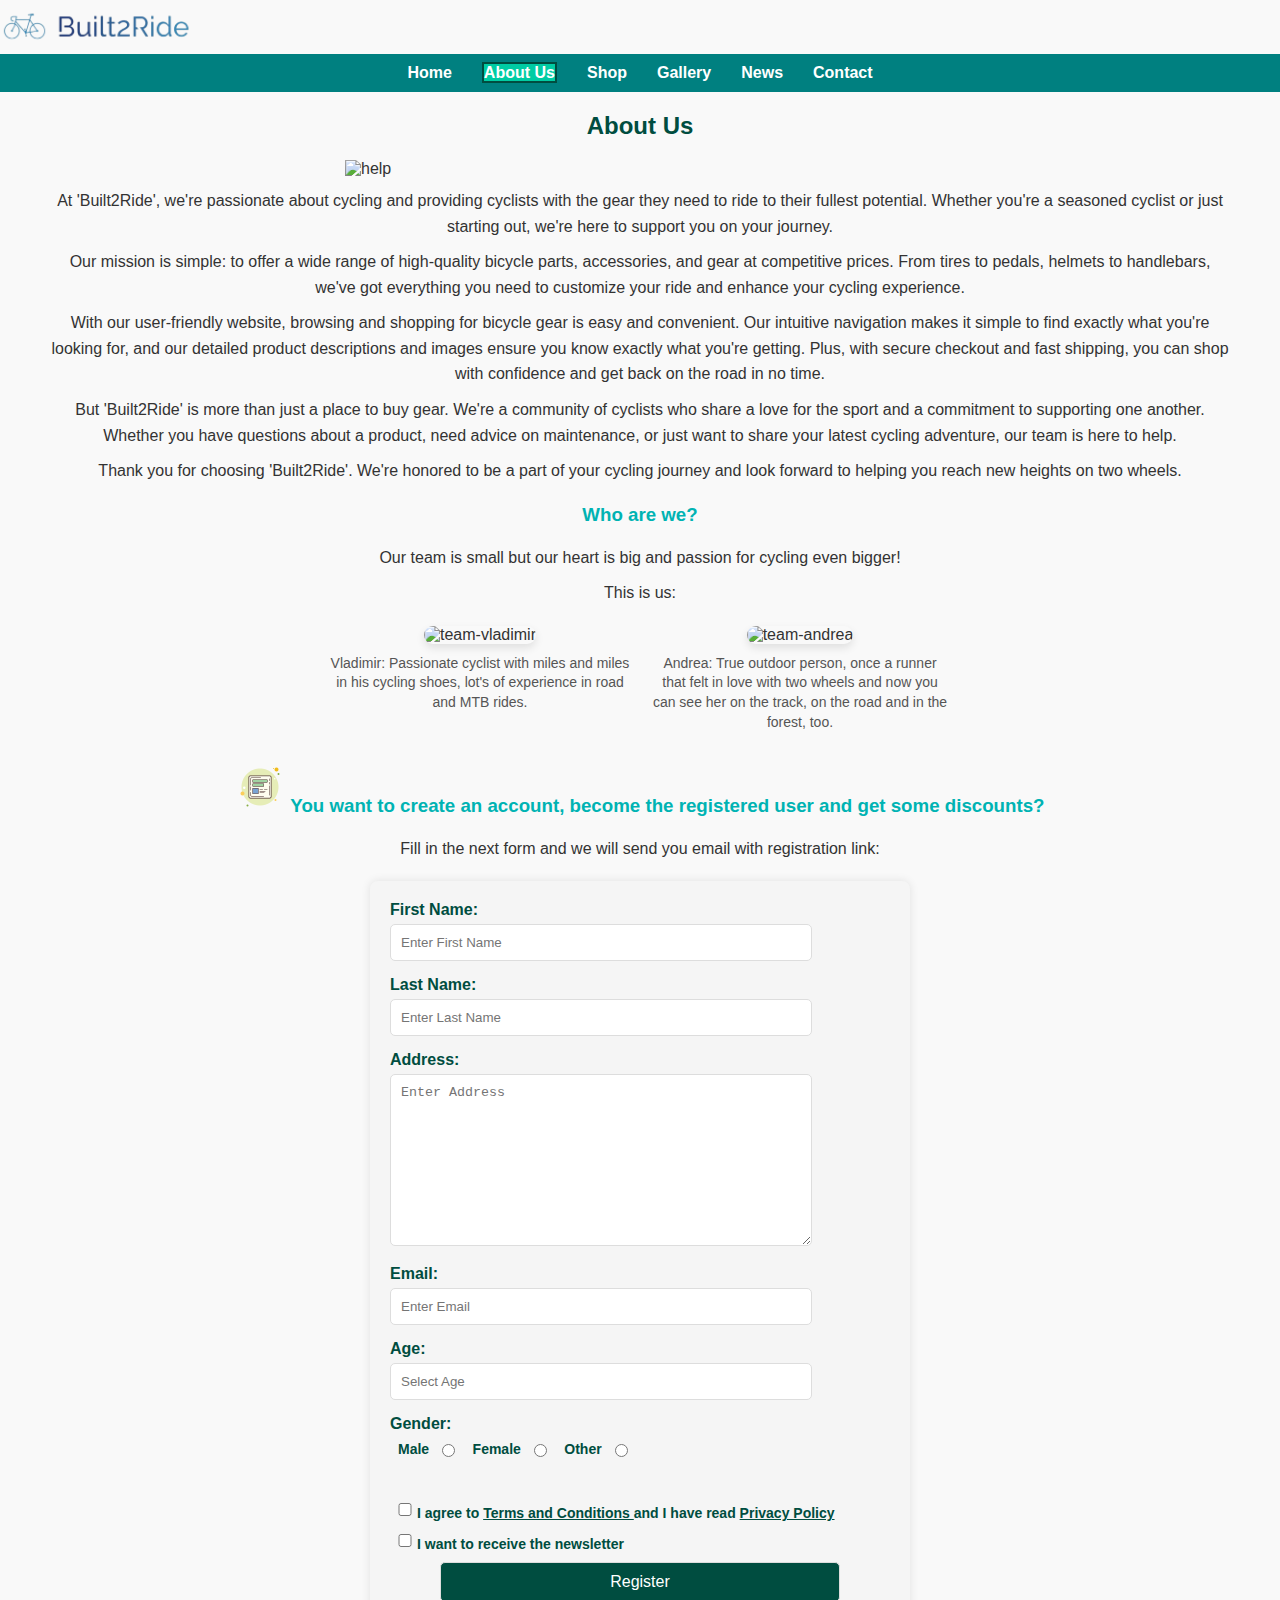
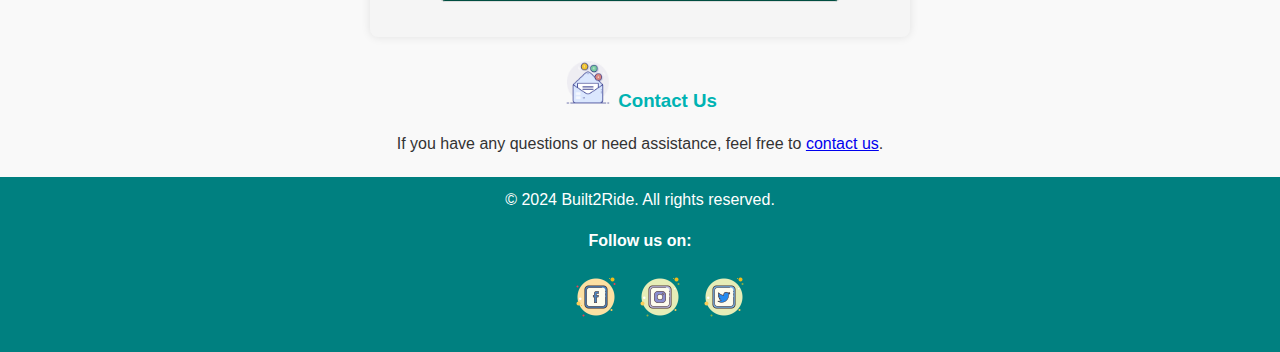
==== pages/about.html @ 14ba802b "Add files via upload" ====
<!DOCTYPE html>
<html lang="en">
<head>
    <meta charset="UTF-8">
    <meta name="viewport" content="width=device-width, initial-scale=1.0">
    <title>Built2Ride</title>
    <link rel="icon" type="image/x-icon" href="../favicon/fav32.png">
    <link rel="stylesheet"  type="text/css" href="../style.css">
</head>
<body>
    <div>
        <a href="../index.html"><img src="../logo/logo.png" alt="logo" id="logo"></a>
    </div>

    <nav>
        <ul>
            <li><a href="../index.html">Home</a></li>
            <li><a href="../pages/about.html" class="active">About Us</a></li>
            <li><a href="../pages/shop.html">Shop</a></li>
            <li><a href="../pages/gallery.html">Gallery</a></li>
            <li><a href="../pages/news.html">News</a></li>
            <li><a href="../pages/contact.html">Contact</a></li>
        </ul>
    </nav>

    <section class="section">
        <h2>About Us</h2>
        <img src="../images/help.jpg" alt="help" id="imgAboutUs">
        <p>At 'Built2Ride', we're passionate about cycling and providing cyclists with the gear they need to ride to their fullest potential. Whether you're a seasoned cyclist or just starting out, we're here to support you on your journey.</p>
        <p>Our mission is simple: to offer a wide range of high-quality bicycle parts, accessories, and gear at competitive prices. From tires to pedals, helmets to handlebars, we've got everything you need to customize your ride and enhance your cycling experience.</p>
        <p>With our user-friendly website, browsing and shopping for bicycle gear is easy and convenient. Our intuitive navigation makes it simple to find exactly what you're looking for, and our detailed product descriptions and images ensure you know exactly what you're getting. Plus, with secure checkout and fast shipping, you can shop with confidence and get back on the road in no time.</p>
        <p>But 'Built2Ride' is more than just a place to buy gear. We're a community of cyclists who share a love for the sport and a commitment to supporting one another. Whether you have questions about a product, need advice on maintenance, or just want to share your latest cycling adventure, our team is here to help.</p>
        <p>Thank you for choosing 'Built2Ride'. We're honored to be a part of your cycling journey and look forward to helping you reach new heights on two wheels.</p>

        <div>
            <h3>Who are we?</h3>
            <p>Our team is small but our heart is big and passion for cycling even bigger!</p>
            <p>This is us:</p>
            <div class="image-container">
                <div class="image-box">
                    <img src="../images/vladimir.jpg" alt="team-vladimir">
                    <p>Vladimir: Passionate cyclist with miles and miles in his cycling shoes, lot's of experience in road and MTB rides.</p>
                </div>
                <div class="image-box">
                    <img src="../images/andrea.jpg" alt="team-andrea">
                    <p>Andrea: True outdoor person, once a runner that felt in love with two wheels and now you can see her on the track, on the road and in the forest, too.</p>
                </div>
            </div>
        </div>

        <div>
            <h3><img src="../icons/register.png" alt="register-icon" class="smallIcon"> You want to create an account, become the registered user and get some discounts?</h3>
            <p>Fill in the next form and we will send you email with registration link:</p>

            <form id="aboutUsForm">
                <label for="firstName">First Name:</label>
                <input type="text" id="firstName" name="firstName" placeholder="Enter First Name" required>
            
                <label for="lastName">Last Name:</label>
                <input type="text" id="lastName" name="lastName" placeholder="Enter Last Name" required>
            
                <label for="address">Address:</label>
                <textarea id="address" name="address" placeholder="Enter Address" cols="30" rows="10" maxlength="300" required></textarea>
            
                <label for="regEmail">Email:</label>
                <input type="email" id="regEmail" name="regEmail" placeholder="Enter Email" required>
            
                <label for="regAge">Age:</label>
                <input type="number" id="regAge" name="regAge" placeholder="Select Age" required>

                <div class="gender-section">
                    <label>Gender:</label>
                    <div class="gender-options">
                        <div>
                            <label for="male">Male</label>
                            <input type="radio" id="male" name="gender" value="male" required>
                        </div>
                        <div>
                            <label for="female">Female</label>
                            <input type="radio" id="female" name="gender" value="female">
                        </div>
                        <div>
                            <label for="other">Other</label>
                            <input type="radio" id="other" name="gender" value="other">
                        </div>
                    </div>
                </div>
                <div class="agreement-section">
                    <div class="agreement-item">
                        <input type="checkbox" id="agreeTerms" name="terms" value="agree" required>
                        <label>I agree to <a href="../Built2Ride/pages/terms.html">Terms and Conditions </a>and I have read <a href="../Built2Ride/pages/privacy.html">Privacy Policy</a></label>
                    </div>
                    <div class="agreement-item">
                        <input type="checkbox" id="receiveNewsletter" name="newsletter" value="yes" required>
                        <label>I want to receive the newsletter</label>
                    </div>
                </div>
                <input type="submit" value="Register" class="button1">
            </form>
        </div>

        <div>
            <h3><img src="../icons/message.png" alt="contact-icon" class="smallIcon"> Contact Us</h3>
            <p>If you have any questions or need assistance, feel free to <a href="../pages/contact.html">contact us</a>.</p>
        </div>
    </section>

    <footer>
        <p>&copy; 2024 Built2Ride. All rights reserved.</p>
        <h4>Follow us on:</h4>
        <ul>
            <li><a href="https://www.facebook.com/"><img src="../icons/facebook.png" alt="facebook-icon"></a></li>
            <li><a href="https://www.instagram.com/"><img src="../icons/instagram.png" alt="instagram-icon"></a></li>
            <li><a href="https://www.twitter.com/"><img src="../icons/twitter.png" alt="twitter-icon"></a></li>
        </ul>
    </footer>
    
</body>
</html>
---- style.css ----
/******** General Styles ***********/
#logo {
    width: 200px;
    height: 50px;
}

body {
    font-family: Arial, sans-serif;
    margin: 0;
    padding: 0;
    background-color: #f9f9f9;
    color: #333;
}

h1 {
    color:  #001a1a;
    text-align: center;
}

h2 {
    color: #004d40;
    text-align: center;
    margin-top: 20px;
}

h3 {
    color:  #00b3b3;
    text-align: center;
    margin-top: 20px;
}

h4 {
    color: #7a7a52;
    text-align: center;
    margin-top: 20px;
}

p {
    line-height: 1.6;
    margin: 10px 0;
    text-align: center;
}

.section {
    padding: 0 50px 0 50px;
}

/* Icons */
.smallIcon {
    width: 50px;
    height: 50px;
    margin: 0;
}


/********* Navigation Styles *********/
nav {
    background-color: #008080;
    padding: 10px 20px;
}

nav ul {
    list-style-type: none;
    margin: 0;
    padding: 0;
    display: flex;
    justify-content: center;
}

nav ul li {
    margin: 0 15px;
}

nav ul li a {
    text-decoration: none;
    color: #fff;
    font-weight: bold;
}

nav ul li a:hover {
    text-decoration: underline;
}

nav a.active {
    background-color: #00cca3; 
    color: #fff; 
    font-weight: bold; 
    border: 2px solid #004d40; 
}

/********** Table Styles ***********/
table {
    width: 60%;
    margin: 20px auto;
    border: 1px solid;
    border-collapse: collapse;
}

table, th, td {
    border: 1px solid #ddd;
}

th, td {
    padding: 10px;
    text-align: center;
}

th {
    background-color: #004d40;
    color: #fff;
}

caption {
    font-weight: bold;
    margin-bottom: 10px;
}


/********** Home Page Elements ********/
#homeImg {
    display: block;
    width: 100%;
    height: auto; 
    margin: 0; 
}

#rideImg {
    display: block;
    margin: 20px auto; 
    max-width: 80%; 
    height: auto; 
    transition: transform 0.3s ease, opacity 0.3s ease;
}

#rideImg:hover {
    transform: rotate(360deg);
}


/*********** About Us Elements***********/
#imgAboutUs {
    display: block;
    margin: 0 auto; 
    max-width: 50%;
    height: auto;
}

.image-container {
    display: flex; 
    justify-content: center; 
    gap: 20px; 
    margin: 20px 0; 
}

.image-box {
    text-align: center; 
    max-width: 300px; 
}

.image-box img {
    width: 100%; 
    height: auto; 
    border-radius: 10px; 
    box-shadow: 0 4px 8px rgba(0, 0, 0, 0.1); 
    transition: transform 0.3s ease, box-shadow 0.3s ease; 
}

.image-box img:hover {
    transform: scale(1.05); 
    box-shadow: 0 6px 12px rgba(0, 0, 0, 0.2); 
}

.image-box p {
    margin-top: 10px; 
    font-size: 14px; 
    color: #555; 
    line-height: 1.4; 
}


/********* Shop Elements ************/
.shopImg {
    display: block;
    margin: 0 auto;
    width: 300px;
    height: auto;
}

.shopItems h3 {
    padding-top: 40px;
}

.shopItems p {
    max-width: 800px; 
    margin: 0 auto; 
    line-height: 1.6; 
    color: #333;
    padding: 10px;
}

.shopPrice {
    font-weight: bold; 
    font-size: 18px; 
    margin-top: 10px; 
}

#reviewSection h2 {
    padding-top:40px;
}


/************** Gallery Elements ***********/
.gallery-item {
    text-align: center; 
    max-width: 800px; 
    margin: 0 auto; 
}

.gallery-item p {
    padding: 10px 0 30px 0;
}

.galleryImg {
    width: 100%; 
    max-width: 500px; 
    height: auto; 
    border-radius: 8px; 
    box-shadow: 0 4px 8px rgba(0, 0, 0, 0.1); 
    transition: transform 0.3s ease; 
}

.galleryImg:hover {
    transform: scale(1.05); 
}

#news-section {
    margin: 50px auto; 
    padding: 20px;
    max-width: 800px; 
    background-color: #f5f5f5; 
    border-radius: 8px;
    box-shadow: 0 4px 10px rgba(0, 0, 0, 0.1); 
}


/****************** News Elements *************/
.newsItem { 
    max-width: 1000px; 
    margin: 0 auto; 
}

.newsItem p {
    text-align: justify;
}

.newsItem h2 {
    padding-top: 20px;

}

.newsItem ul {
    background: #adebeb;
    color: #145252;
}

.newsItem ul li {
    list-style-type: circle;
}

.newsItem ol {
    background: #ffe6e6;
    color: #ff4d4d;
}

.newsImg {
    width: 100%; 
    max-width: 700px; 
    height: auto; 
    display: block; 
    margin-left: auto; 
    margin-right: auto;
    border-radius: 8px; 
    box-shadow: 0 4px 8px rgba(0, 0, 0, 0.1); 
    transition: transform 0.3s ease; 
    text-align: center; 
}


/*********** Contact Us *************/
.imgContact {
    display: block;
    margin: 20px auto; 
    width: 300px; 
    height: auto; 
    border-radius: 10px; 
    box-shadow: 0 4px 8px rgba(0, 0, 0, 0.2); 
    transition: transform 0.3s ease, box-shadow 0.3s ease; 
}

.imgContact:hover {
    transform: scale(1.05); 
    box-shadow: 0 6px 12px rgba(0, 0, 0, 0.4); 
}

.map {
    display: block;
    margin: 20px auto; 
    width: 100%; 
    max-width: 600px; 
    height: 400px; 
    border: 2px solid #004d40; 
    border-radius: 10px; 
    box-shadow: 0 4px 8px rgba(0, 0, 0, 0.2); 
}

/*********** Privacy and Terms Elements ***************/
.terms-privacy-page {
    text-align: left;
    line-height: 1.6; 
    margin: 20px; 
    font-size: 16px; 
    font-family: Arial, sans-serif; 
}

.terms-privacy-page p {
    text-align: left; 
}

.terms-privacy-page footer p {
    text-align: center;
}

.backText {
    font-style: italic;
    color: #26734d;
}


/********** Footer Styles ***********/
footer {
    background-color: #008080;
    color: #fff;
    text-align: center;
    padding: 10px 0;
    margin-top: 20px;
}

footer p {
    margin: 0;
}

footer ul li {
    margin: 0 5px;
    display: inline;
}

footer ul li a {
    margin: 0;
    padding: 0;
    width: 50px;
    height: 50px;
    list-style-type: none;  
}

footer h4 {
    color: #ffffff;
}


/******* Form Styles ********/
/*Email Form*/
#emailForm {
    width: 50%;
    margin: 20px auto;
    background-color: #fff;
    padding: 20px;
    border-radius: 8px;
    box-shadow: 0 0 10px rgba(0, 0, 0, 0.1);
}

#emailForm label {
    display: block;
    font-weight: bold;
    margin-bottom: 0;
    color: #004d40;
}

#emailForm input[type="email"] {
    width: 50%;
    padding: 10px;
    margin-bottom: 15px;
    border: 1px solid #ddd;
    border-radius: 5px;
    font-family: 'Arial', sans-serif;
    font-size: 14px;
    transition: background-color 0.3s ease;
}

#emailform input:placeholder {
    font-family: Courier;
    color: #888;
}

#emailForm input:hover {
    background-color: #c6ecd9;
}

#emailForm input[type="checkbox"] {
    margin-right: 10px;
    accent-color: #004d40; 
}

.checkbox-label {
    display: flex;
    align-items: center;
    margin-bottom: 15px;
    font-size: 14px;
}

.checkbox-label a {
    color: #004d40;
    text-decoration: underline;
}

.checkbox-label a:hover {
    color: #00cccc;
}

/* About Us Form */
#aboutUsForm {
    width: 80%;
    max-width: 500px;
    margin: 20px auto;
    padding: 20px;
    background-color: #f5f5f5;
    border-radius: 8px;
    box-shadow: 0 0 10px rgba(0, 0, 0, 0.1);
}

#aboutUsForm label {
    display: block;
    font-weight: bold;
    margin-bottom: 5px;
    color: #004d40;
}

#aboutUsForm input, #aboutUsForm textarea {
    width: 80%;
    padding: 10px;
    margin-bottom: 15px;
    border: 1px solid #ddd;
    border-radius: 5px;
}

#aboutUsForm input:hover, #aboutUsForm textarea:hover {
    background-color: #c6ecd9;
}

.gender-section {
    margin-bottom: 20px;
}

.gender-section label {
    display: block;
    font-size: 16px;
    font-weight: bold;
    margin-bottom: 10px;
}

.gender-options {
    display: block;
}

.gender-options div {
    display: inline-flex; 
    align-items: left; 
    margin-bottom: 8px;
    margin-top: 3px;
}

.gender-options input[type="radio"] {
    accent-color: #004d40; 
    margin-top: 3px;
    margin-right: 5px;
}

.gender-options label {
    margin-left: 8px;
    margin-right: 8px;
    font-size: 14px;
    color: #333;
}

.agreement-section {
    display: block;
    margin-top: 20px;
}


.agreement-item {
    display: grid;
    grid-template-columns: auto 1fr;
    align-items: center;
}

.agreement-item input[type="checkbox"] {
    margin-right: 10px;
    accent-color: #004d40;
}

.agreement-item label {
    font-size: 14px;
    color: #333;
    margin: 0;
}

.agreement-item label a {
    color: #004d40;
    text-decoration: underline;
}

.agreement-item label a:hover {
    color: #00cccc;
}



/* Search Form on Shop */
#searchShopForm {
    width: 80%;
    max-width: 500px;
    margin: 20px auto; 
    padding: 20px;
    background-color: #f5f5f5;
    border-radius: 8px;
    border: 1px solid #ddd; 
    box-shadow: 0 0 10px rgba(0, 0, 0, 0.1); 
}

#searchShopForm input[type="text"] {
    width: 80%;
    padding: 10px;
    margin-bottom: 15px;
    border: 1px solid #ddd;
    border-radius: 5px;
    font-size: 14px;
    transition: background-color 0.3s ease;
}

    form.shop-search-form input[type="text"]:hover {
        background-color: #e0f7fa;
    }
    
   #searchShopForm input::placeholder {
        font-family: Courier;
        color: #888;
    }
    

/* Review Form on Shop */
#reviewForm {
    width: 80%; 
    max-width: 500px; 
    margin: 30px auto; 
    padding: 20px;
    background-color: #f5f5f5; 
    border-radius: 8px;
    border: 1px solid #ddd; 
    box-shadow: 0 0 10px rgba(0, 0, 0, 0.1); 
}

#reviewForm label {
    display: block; 
    margin: 0 40px;
    font-size: 14px;
    color: #555; 
    font-weight: bold;
}

#reviewForm input[type="text"], 
#reviewForm textarea {
    display: block; 
    margin: 0 auto;
    width: 80%;
    padding: 10px;
    margin-bottom: 15px;
    border: 1px solid #ddd;
    border-radius: 5px;
    font-size: 14px;
    transition: background-color 0.3s ease;
}

#reviewForm input[type="text"]:hover, 
#reviewForm textarea:hover {
    background-color: #e0f7fa; 
}

#reviewForm input::placeholder,
#reviewForm textarea::placeholder {
    font-family:  Courier;
    color: #888;
}

#ratingSection label {
    display: block; 
    margin: 0 0 5px 230px;
}

#rating {
    display: block; 
    margin: 0 auto;
    text-align: center; 
    font-weight: bold;
    font-size: 16px; 
}


/* Survey For on Gallery */
#bikeTypeForm {
    margin-top: 20px; 
    padding: 20px;
    background-color: #ffffff;
    border: 1px solid #ddd;
    border-radius: 8px;
    box-shadow: 0 4px 8px rgba(0, 0, 0, 0.1); 
    max-width: 600px; 
    margin-left: auto;
    margin-right: auto; 
}

#bikeTypeForm label {
    display: block;
    font-size: 14px;
    font-weight: bold;
    margin-top: 15px;
    color: #555;
}

#bikeTypeForm input[type="email"] {
    width: 80%; 
    padding: 10px;
    margin-bottom: 15px;
    border: 1px solid #ddd;
    border-radius: 5px;
    font-size: 14px;
    transition: background-color 0.3s ease, border-color 0.3s ease;
}

#bikeTypeForm input[type="text"]:hover, 
#bikeTypeForm textarea:hover,
#bikeTypeForm input[type="text"]:focus, 
#bikeTypeForm textarea:focus {
    background-color: #e0f7fa; 
    border-color: #004d40; 
}

#bikeTypeForm label.radio-label {
    display: inline-flex; 
    align-items: center; 
    font-size: 14px; 
    margin-right: 20px; 
    cursor: pointer; 
}

#bikeTypeFor input[type="radio"] {
    margin-right: 10px; 
    vertical-align: middle; 
}

#bikeTypeFor input[type="radio"]:checked {
    accent-color: #004d40; 
}


/* Contact Us Form */
#contactUsForm {
    width: 100%;
    max-width: 500px; 
    margin: 20px auto; 
    padding: 20px;
    background-color: #f9f9f9; 
    border-radius: 10px;
    box-shadow: 0 4px 8px rgba(0, 0, 0, 0.1); 
}


#contactUsForm label {
    display: block;
    margin-bottom: 8px;
    font-weight: bold;
    font-size: 14px;
    color: #333;
}

#contactUsForm input[type="text"],
#contactUsForm input[type="email"],
#contactUsForm input[type="tel"],
#contactUsForm textarea {
    width: 80%; 
    padding: 10px;
    margin-bottom: 15px;
    border: 1px solid #ddd;
    border-radius: 5px;
    font-size: 14px;
    font-family: Arial, sans-serif;
    transition: background-color 0.3s ease, border-color 0.3s ease;
}


#contactUsForm input:hover,
#contactUsForm textarea:hover {
    background-color: #e0f7fa; 
    border-color: #004d40; 
}

#contactUsForm input:focus,
#contactUsForm textarea:focus {
    outline: none; 
    background-color: #e0f7fa;
    border-color: #004d40;
}


/******* Buttons ********/

.button1 {
    display: block; 
    margin: 0 auto;
    width: 80%;
    background-color: #004d40;
    color: #fff;
    border: none;
    padding: 10px 20px;
    border-radius: 5px;
    cursor: pointer;
    font-size: 16px;
    transition: background-color 0.3s ease;
}

.button1:hover {
    background-color: #757575; 
    transform: scale(1.05); 
}

.addCart {
    display: block; 
    margin: 10px auto; 
    padding: 15px 30px; 
    font-size: 18px; 
    background-color: #00b3b3; 
    color: #fff; 
    border: none; 
    border-radius: 5px; 
    cursor: pointer; 
    transition: background-color 0.3s ease, transform 0.2s ease; 
}

.addCart:hover {
    background-color: #008080; 
    transform: scale(1.05); 
}

.reviewButton {
    display: block;
    width: 80%;
    margin: 20px auto; 
    padding: 15px 30px; 
    font-size: 16px; 
    background-color: #004d40; 
    color: #fff;
    border: none;
    border-radius: 5px;
    cursor: pointer;
    transition: background-color 0.3s ease, transform 0.2s ease; 
}

.reviewButton:hover {
    background-color: #757575; 
    transform: scale(1.05); 
}
   
.contactUsButton {
    display: block;
    width: 80%;
    margin: 20px auto; 
    padding: 10px;
    font-size: 16px;
    font-weight: bold;
    color: #fff;
    background-color: #004d40; 
    border: none;
    border-radius: 5px;
    cursor: pointer;
    transition: background-color 0.3s ease;
}

.contactUsButton:hover {
    background-color: #757575; 
    transform: scale(1.05); 
}



/*************** Media Queries for responsiveness **************/

/* Mobile */
@media screen and (max-width: 768px) {
   
    #logo {
        max-width: 100px;
    }

    h1 {
        font-size: 28px;
    }
    h2 {
        font-size: 24px;
    }
    h3 {
        font-size: 22px;
    }
    h4 {
        font-size: 20px;
    }

    p {
        font-size: 14px;
        padding: 0 10px; 
    }

    nav ul {
        flex-direction: column;
    }

    nav ul li {
        margin: 10px 0;
    }

    section {
        padding: 10px;
    }

    #homeImg {
        width: 100%;
    }

    #rideImg {
        width: 80%;
    }

    #emailForm {
        width: 100%;
        margin-top: 15px;
    }

    #emailForm input[type="email"], input[type="checkbox"] {
        font-size: 12px;  
        padding: 8px;     
    }

    footer ul {
        flex-direction: column;
    }

    footer ul li {
        margin: 10px 0;
    }
}

/* Tablet */
@media screen and (max-width: 1024px) {
    h1 {
        font-size: 22px;
    }
    h2 {
        font-size: 20px;
    }
    h3 {
        font-size: 18px;
    }
    h4 {
        font-size: 16px;
    }

    nav ul {
        justify-content: space-around;
    }

    section {
        padding: 15px;
    }

    #homeImg {
        width: 100%;
    }

    #rideImg {
        width: 60%;
    }

    #emailForm {
        width: 100%;
    }

    #emailForm input[type="email"], input[type="checkbox"] {
        font-size: 14px;  
    }
}
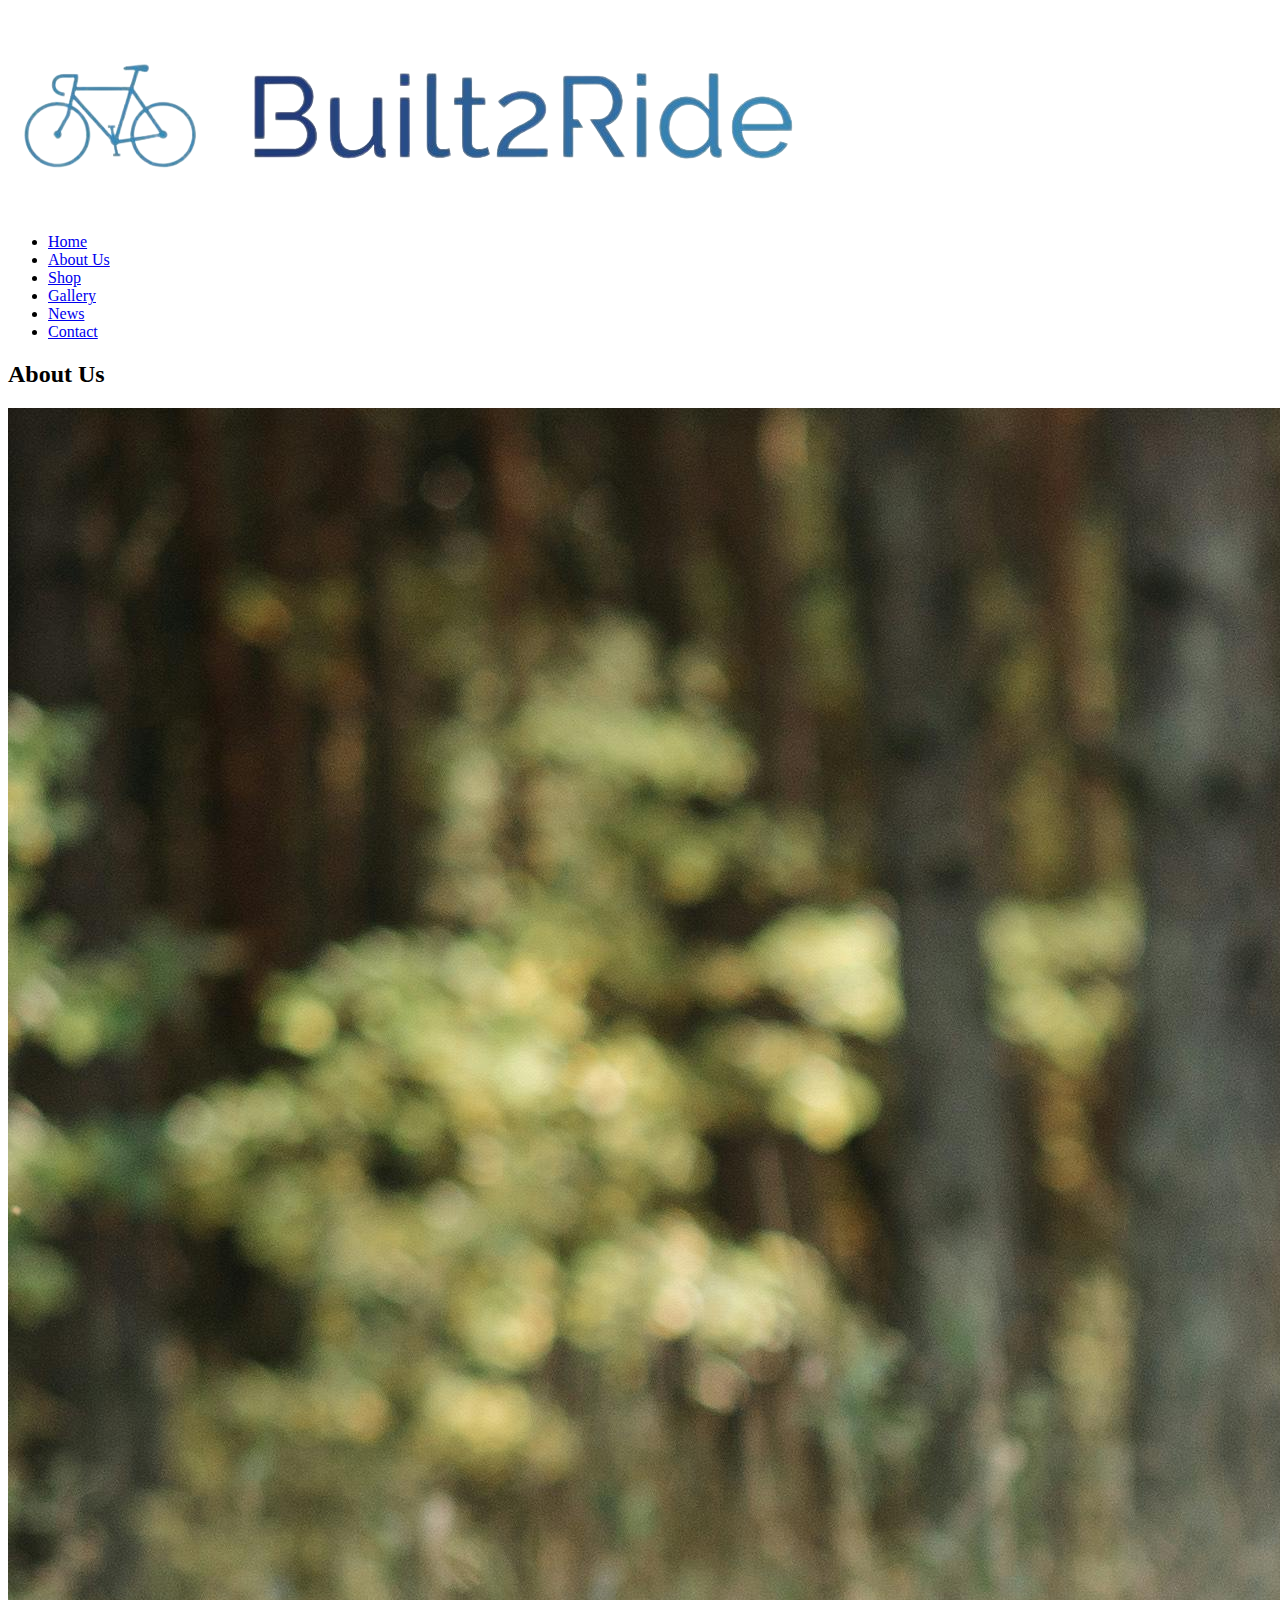
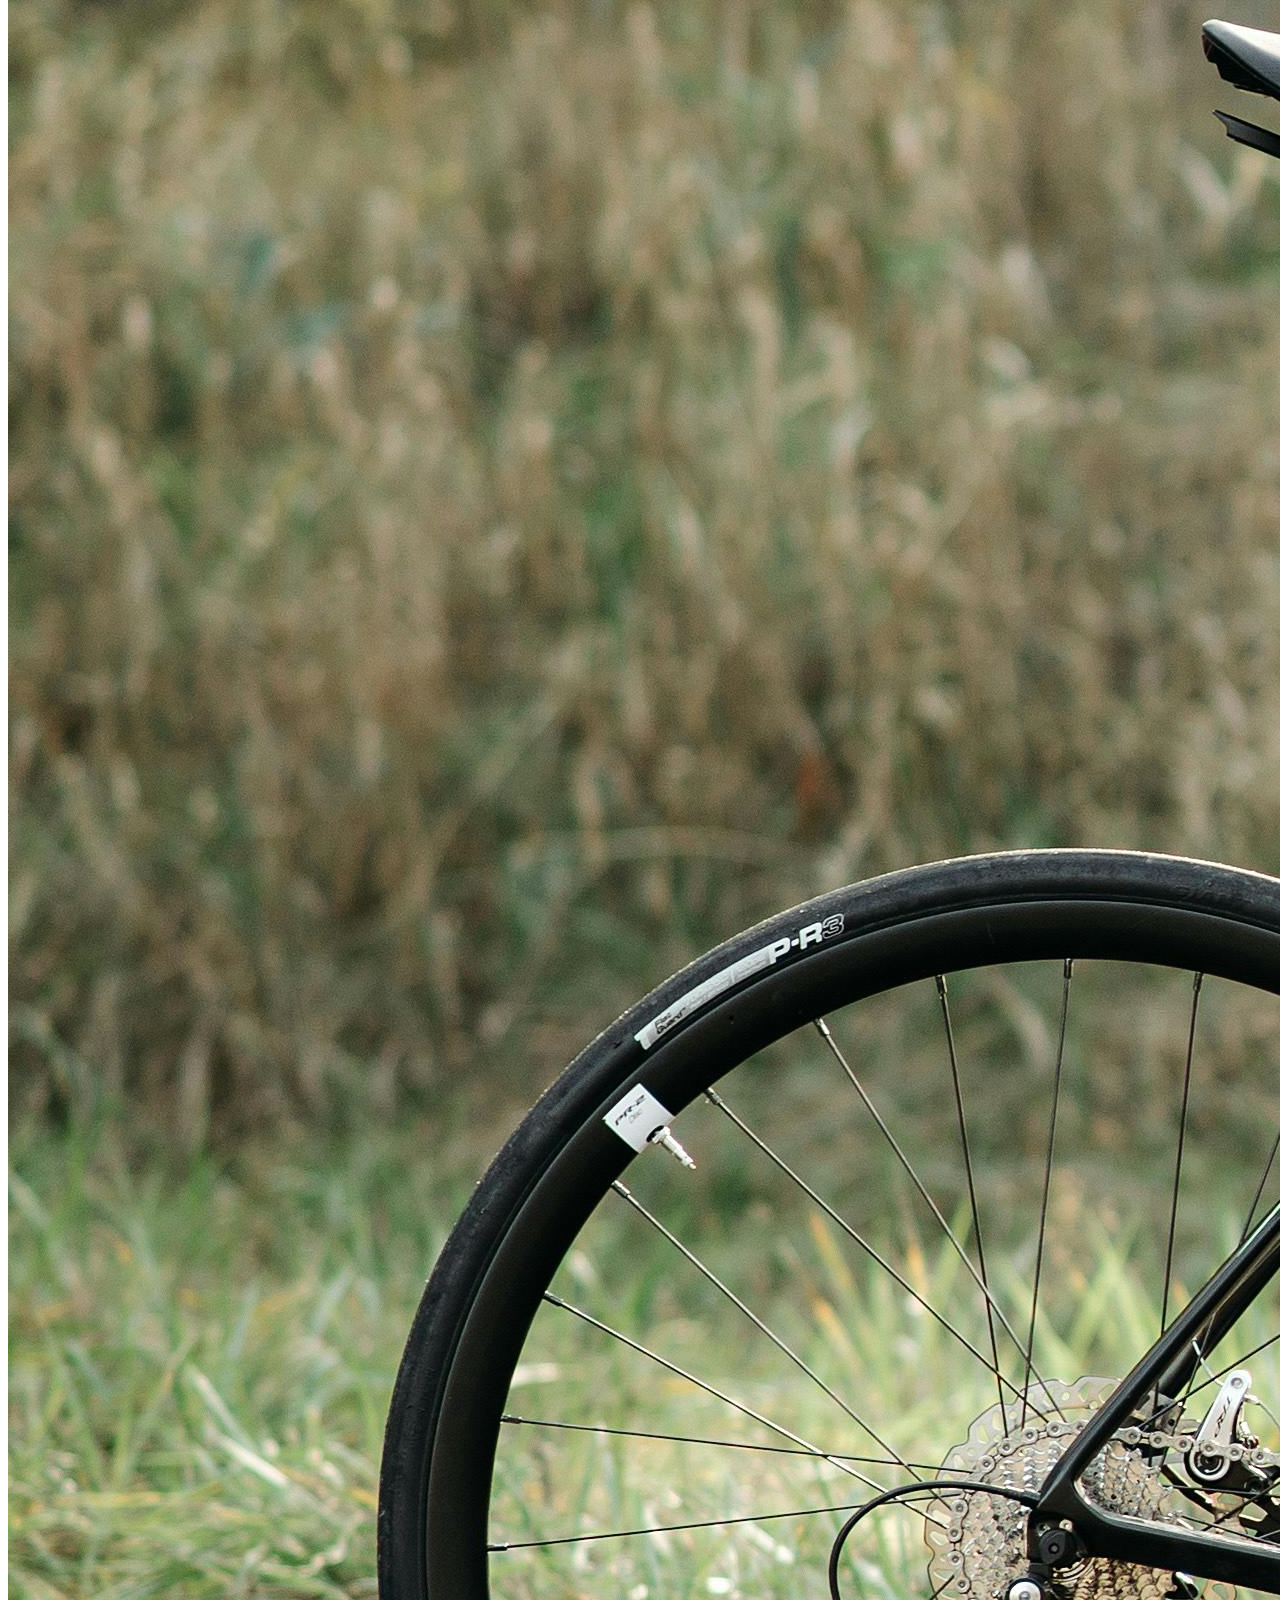
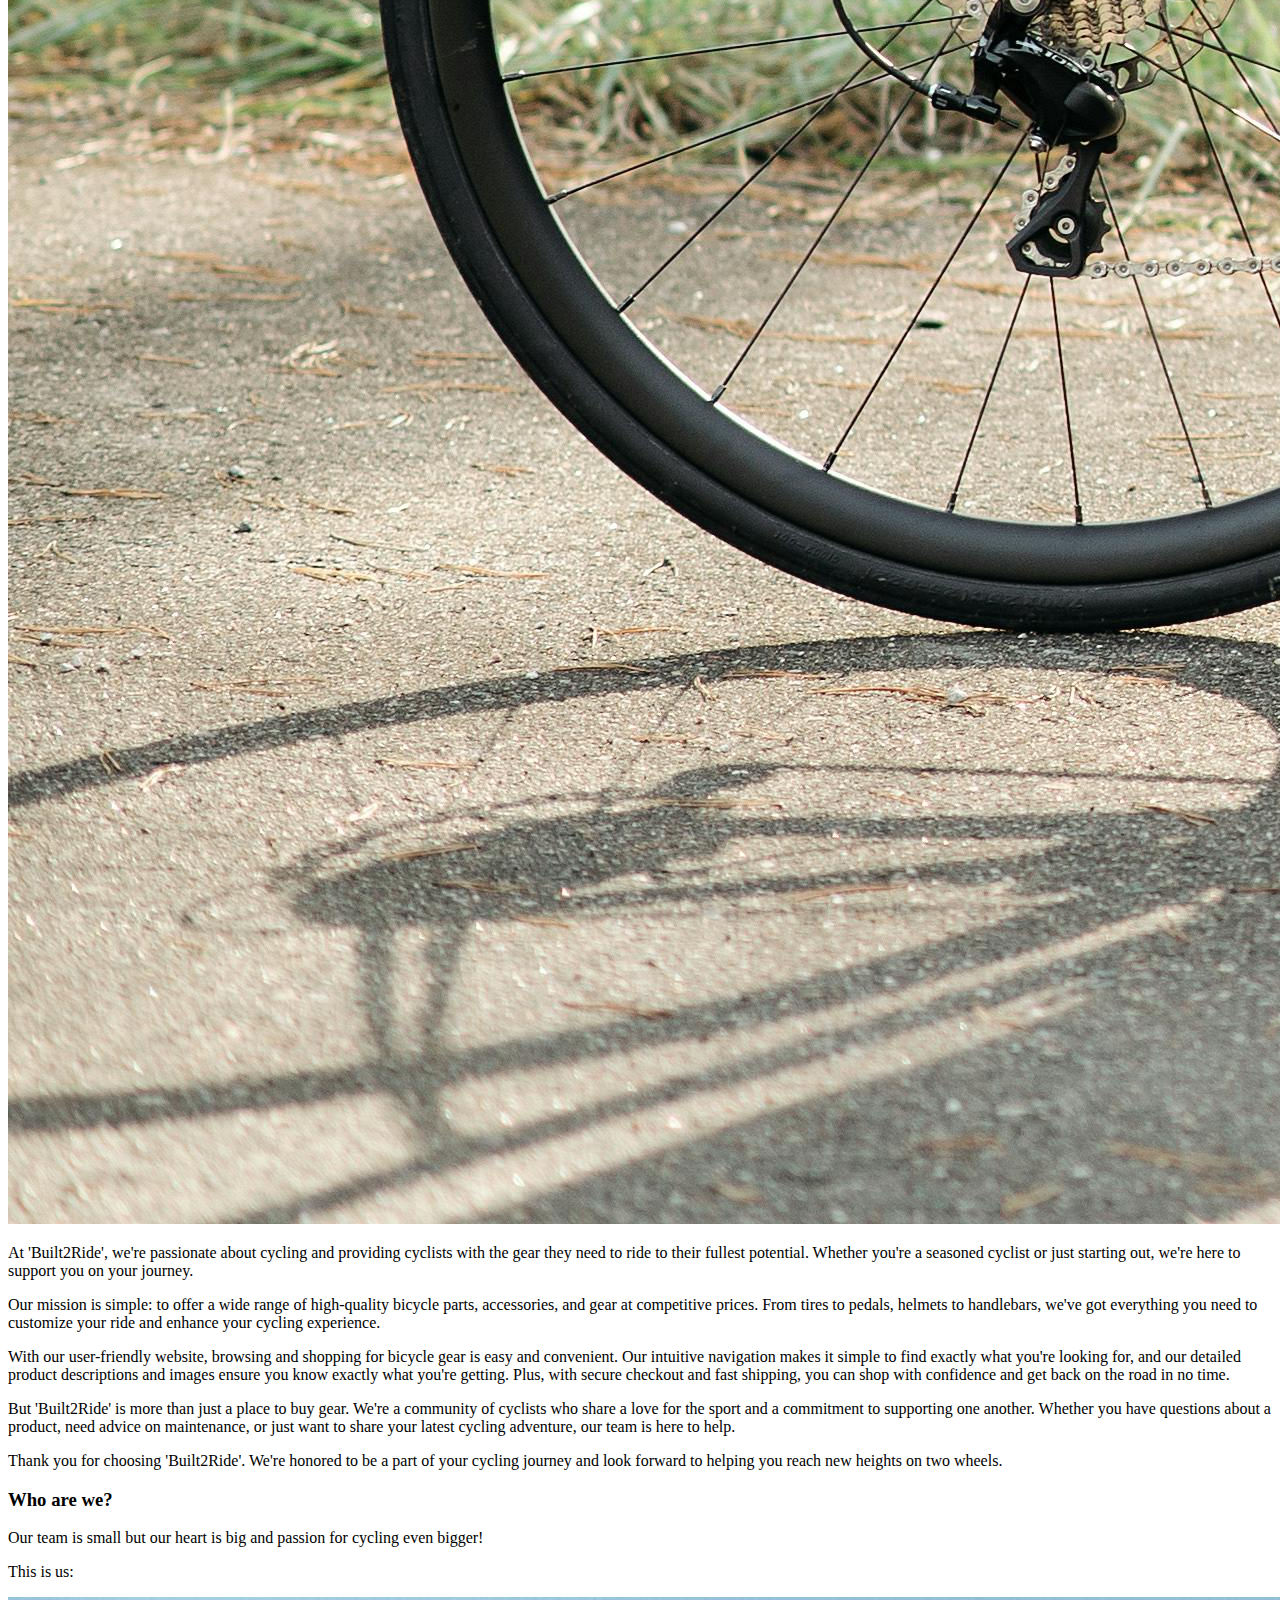
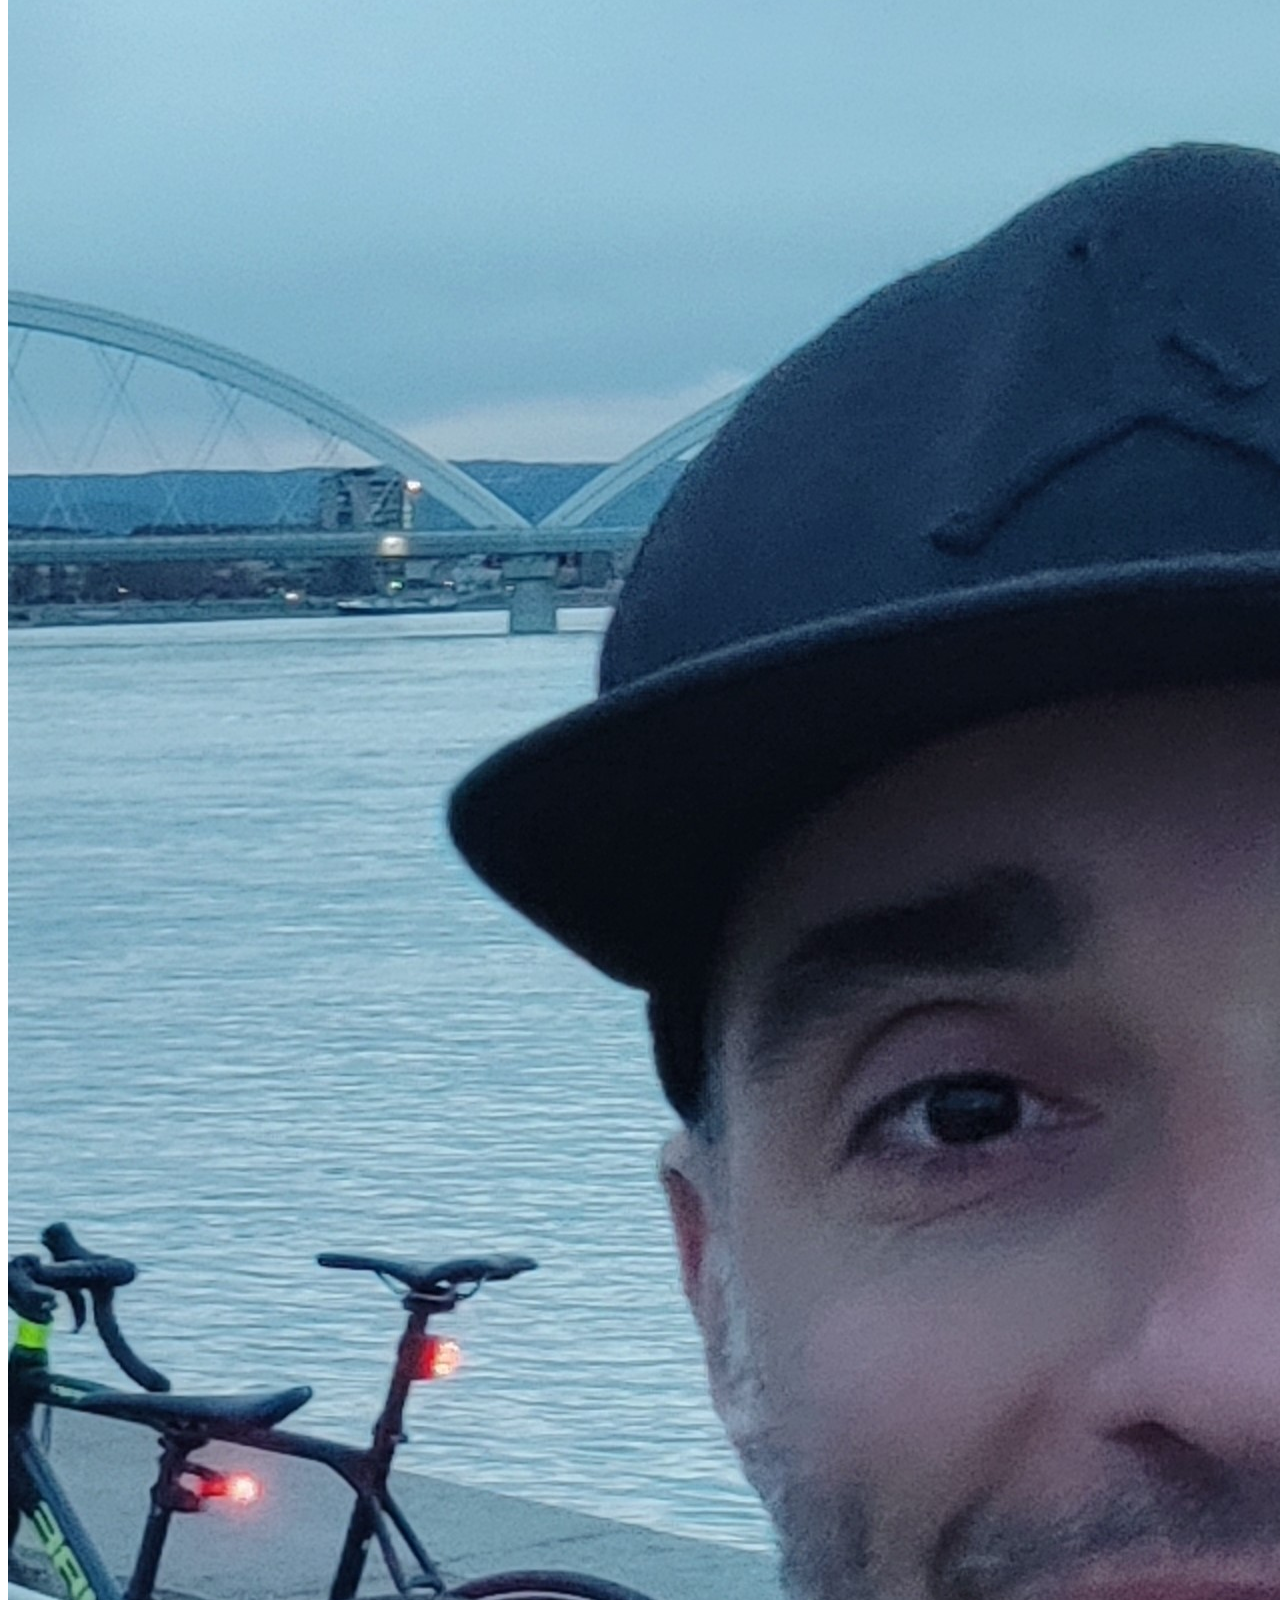
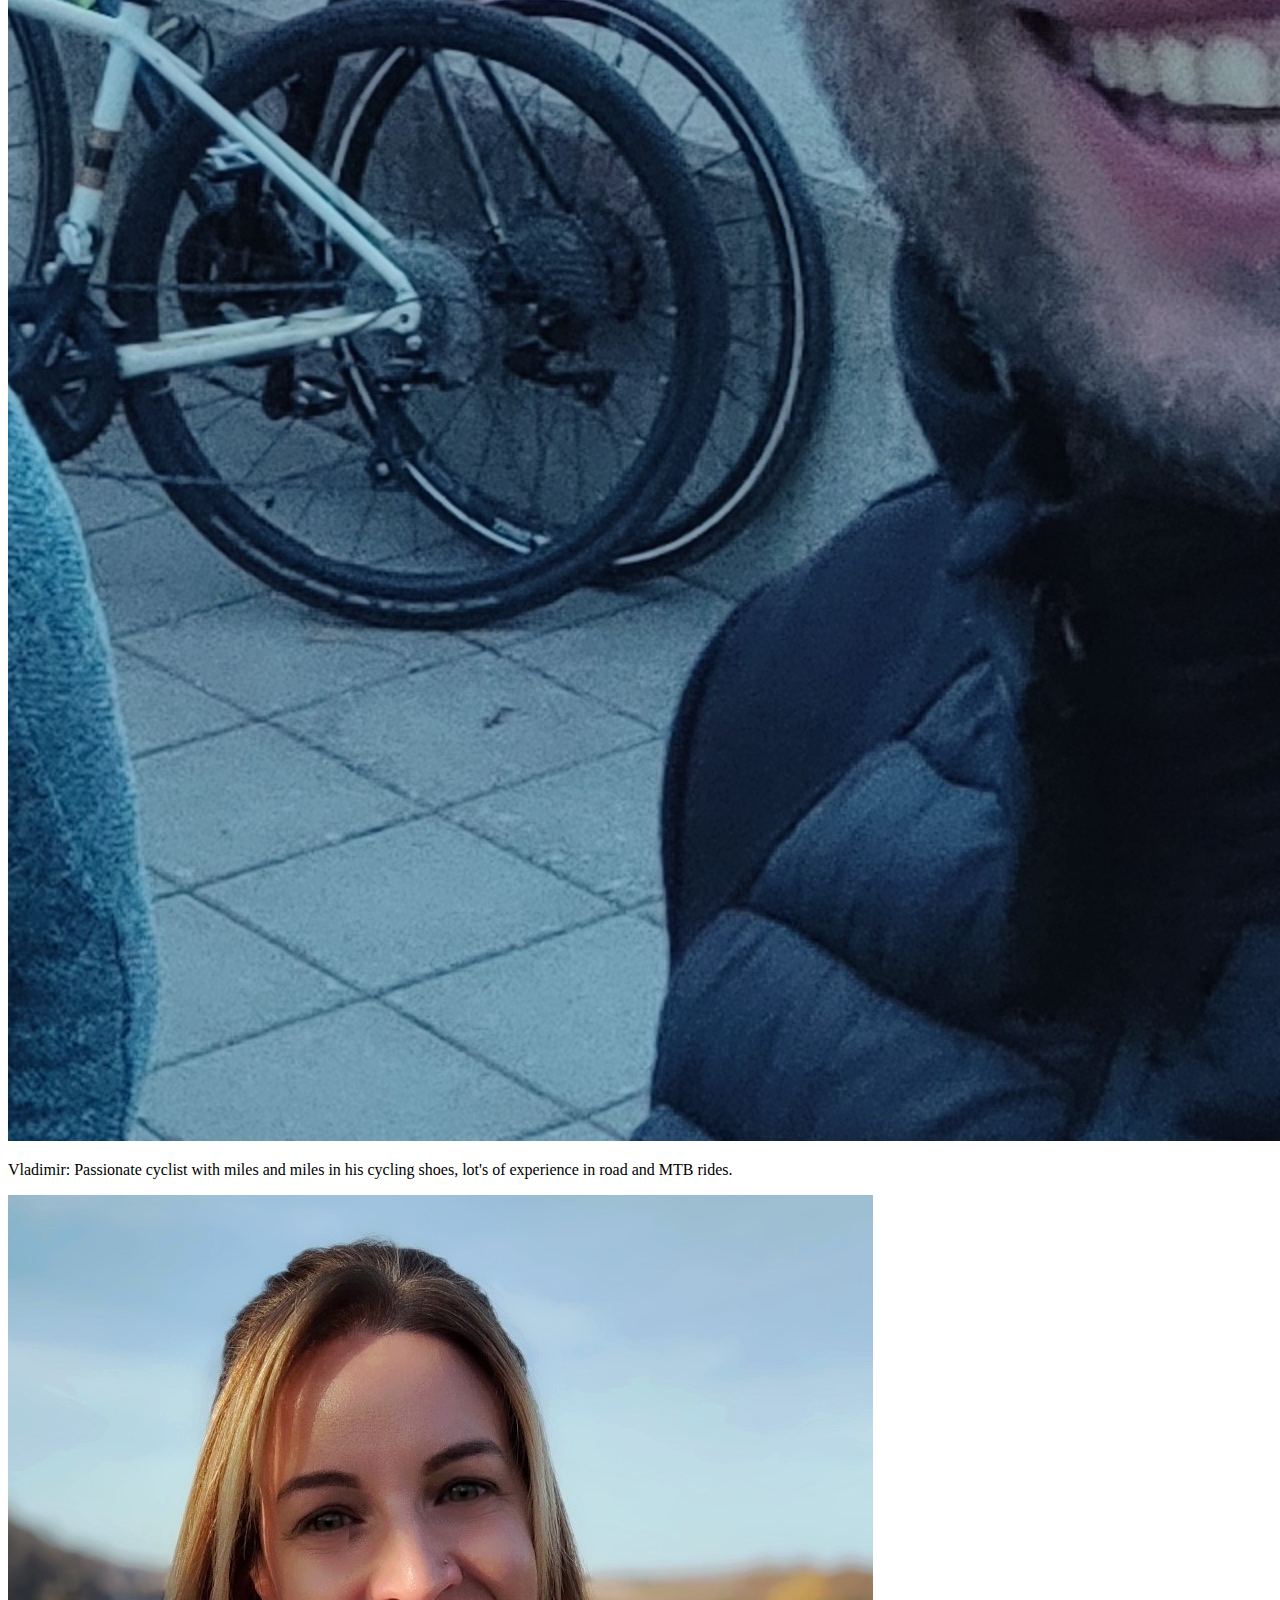
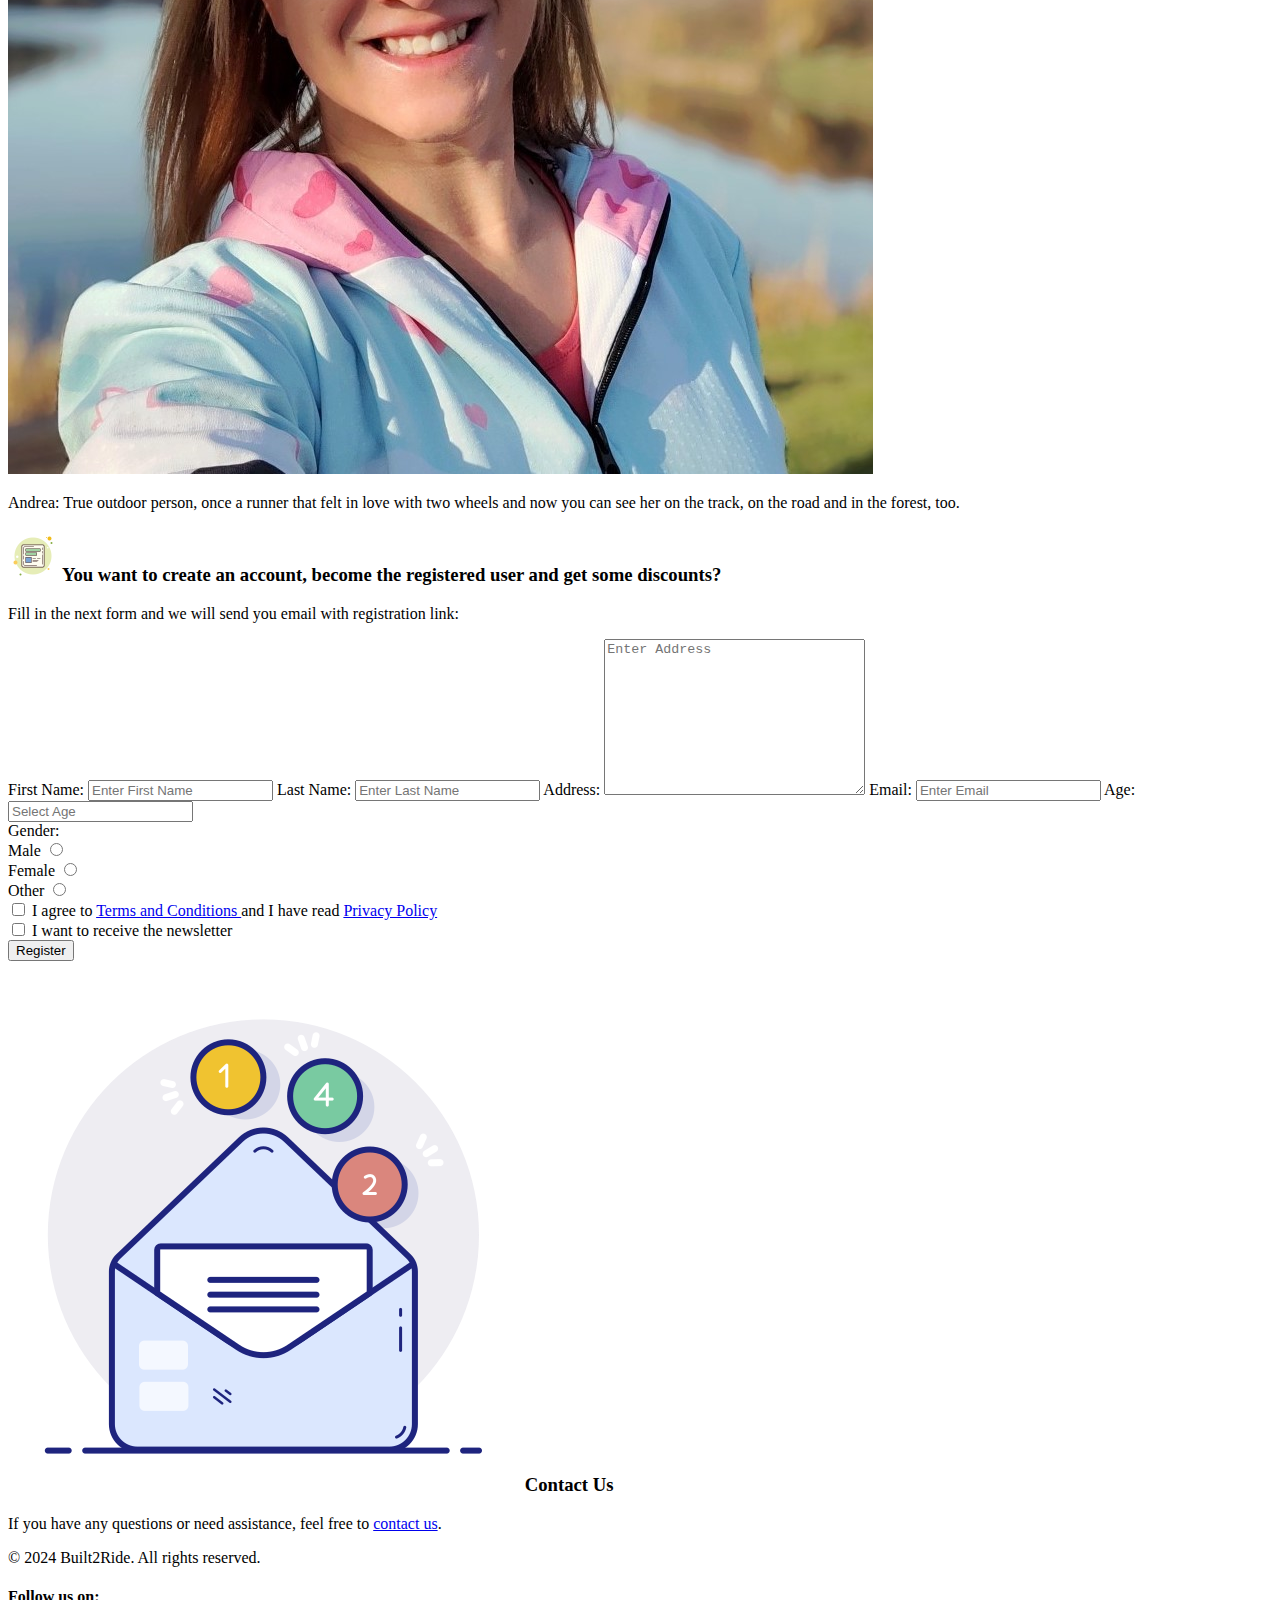
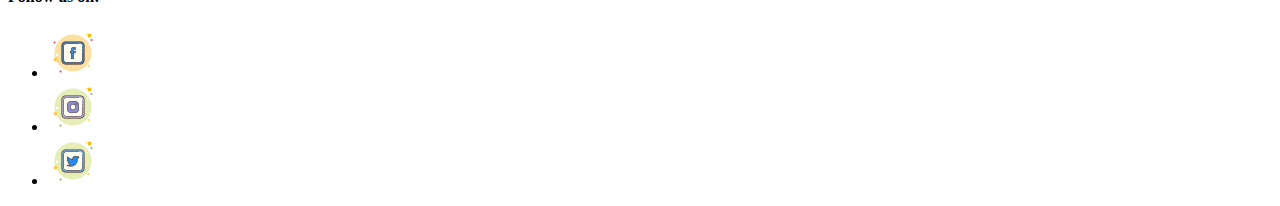
==== commit 8dc5e85a: "Update about.html" ====
--- a/pages/about.html
+++ b/pages/about.html
@@ -5,7 +5,7 @@
     <meta name="viewport" content="width=device-width, initial-scale=1.0">
     <title>Built2Ride</title>
     <link rel="icon" type="image/x-icon" href="../favicon/fav32.png">
-    <link rel="stylesheet"  type="text/css" href="../style.css">
+    <link rel="stylesheet"  type="text/css" href="style.css">
 </head>
 <body>
     <div>
@@ -116,4 +116,4 @@
     </footer>
     
 </body>
-</html>+</html>
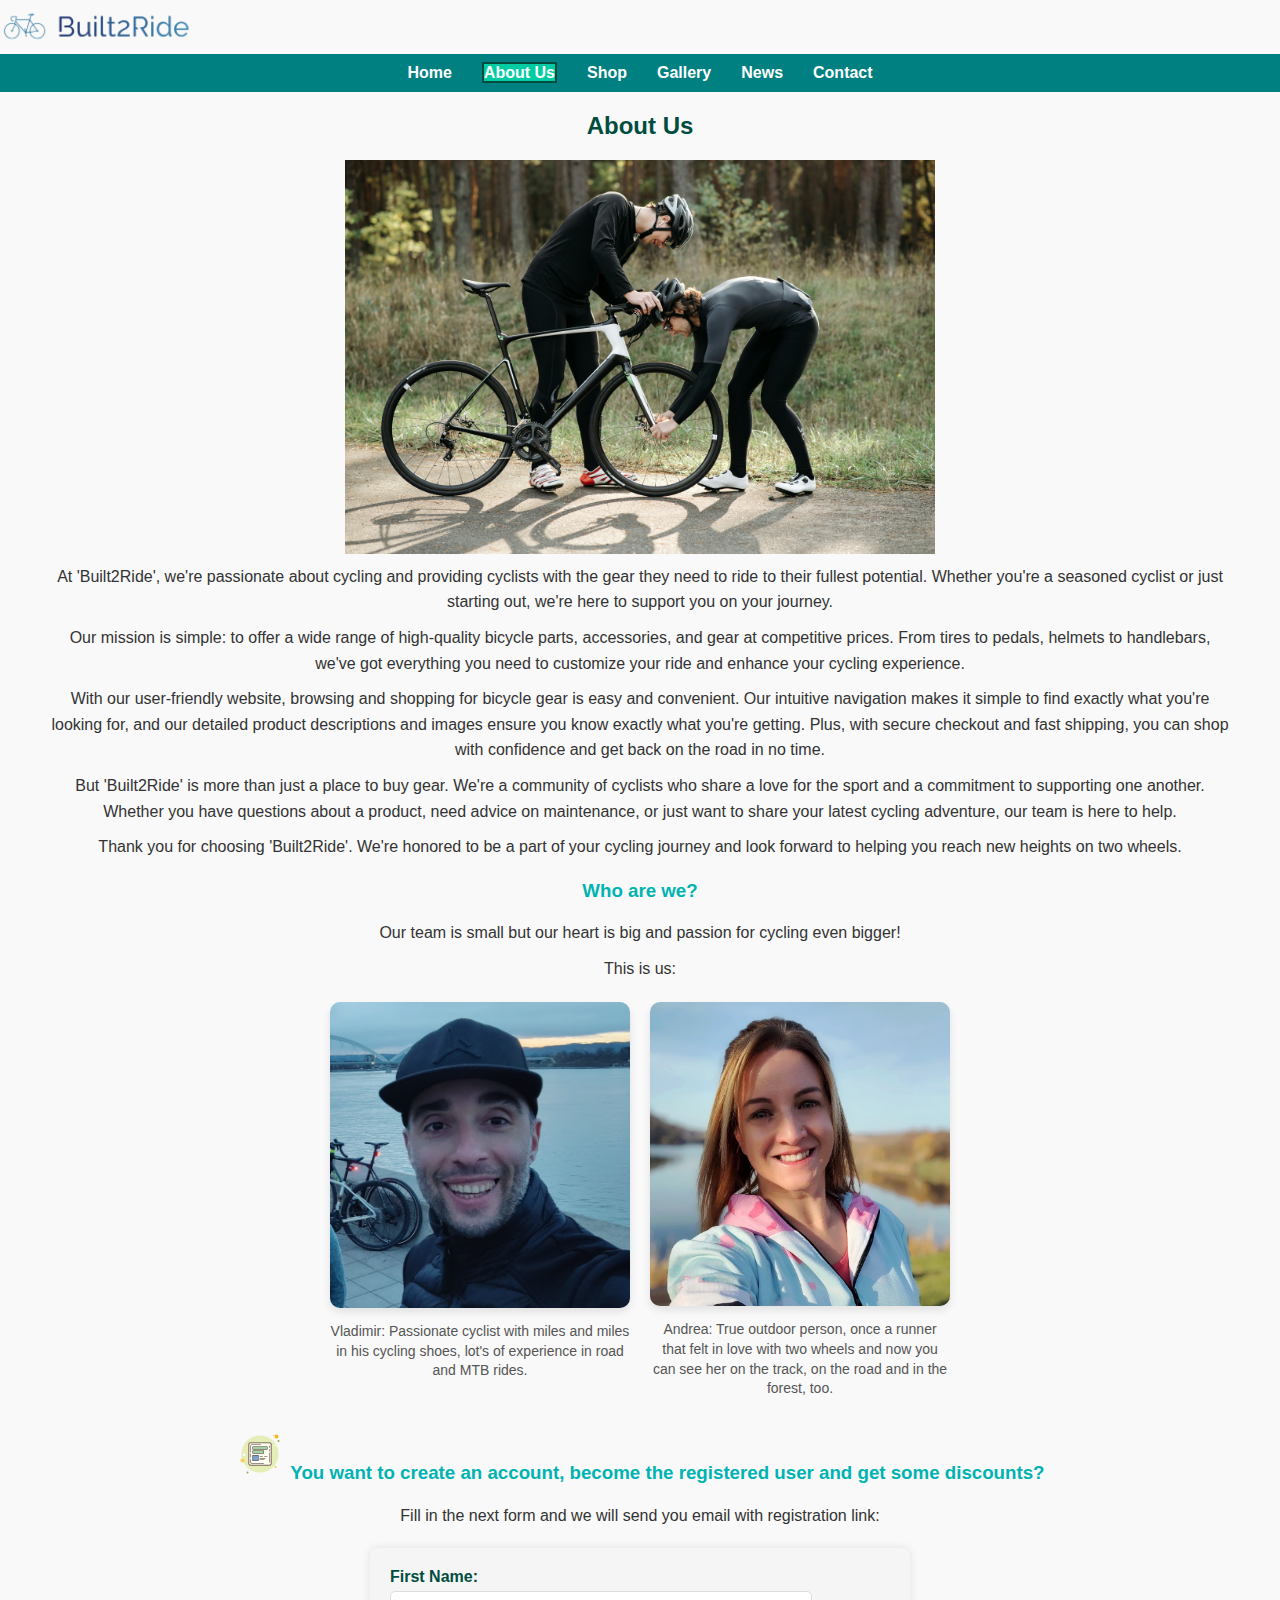
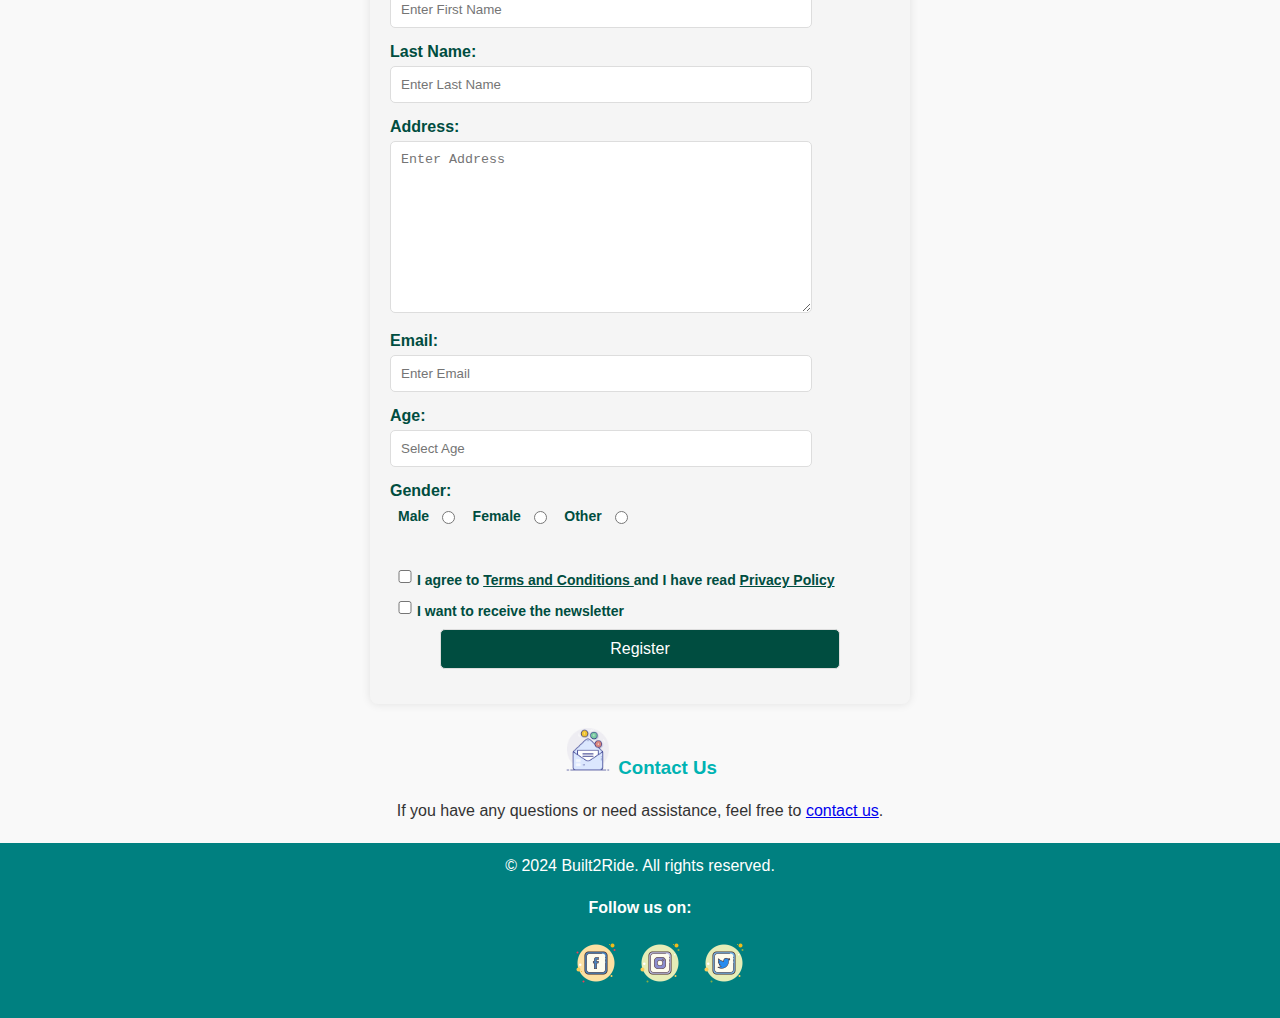
==== commit 95b7d98c: "Update about.html" ====
--- a/pages/about.html
+++ b/pages/about.html
@@ -5,7 +5,7 @@
     <meta name="viewport" content="width=device-width, initial-scale=1.0">
     <title>Built2Ride</title>
     <link rel="icon" type="image/x-icon" href="../favicon/fav32.png">
-    <link rel="stylesheet"  type="text/css" href="style.css">
+    <link rel="stylesheet"  type="text/css" href="/style.css">
 </head>
 <body>
     <div>
--- a/style.css
+++ b/style.css
@@ -0,0 +1,908 @@
+/******** General Styles ***********/
+#logo {
+    width: 200px;
+    height: 50px;
+}
+
+body {
+    font-family: Arial, sans-serif;
+    margin: 0;
+    padding: 0;
+    background-color: #f9f9f9;
+    color: #333;
+}
+
+h1 {
+    color:  #001a1a;
+    text-align: center;
+}
+
+h2 {
+    color: #004d40;
+    text-align: center;
+    margin-top: 20px;
+}
+
+h3 {
+    color:  #00b3b3;
+    text-align: center;
+    margin-top: 20px;
+}
+
+h4 {
+    color: #7a7a52;
+    text-align: center;
+    margin-top: 20px;
+}
+
+p {
+    line-height: 1.6;
+    margin: 10px 0;
+    text-align: center;
+}
+
+.section {
+    padding: 0 50px 0 50px;
+}
+
+/* Icons */
+.smallIcon {
+    width: 50px;
+    height: 50px;
+    margin: 0;
+}
+
+
+/********* Navigation Styles *********/
+nav {
+    background-color: #008080;
+    padding: 10px 20px;
+}
+
+nav ul {
+    list-style-type: none;
+    margin: 0;
+    padding: 0;
+    display: flex;
+    justify-content: center;
+}
+
+nav ul li {
+    margin: 0 15px;
+}
+
+nav ul li a {
+    text-decoration: none;
+    color: #fff;
+    font-weight: bold;
+}
+
+nav ul li a:hover {
+    text-decoration: underline;
+}
+
+nav a.active {
+    background-color: #00cca3; 
+    color: #fff; 
+    font-weight: bold; 
+    border: 2px solid #004d40; 
+}
+
+/********** Table Styles ***********/
+table {
+    width: 60%;
+    margin: 20px auto;
+    border: 1px solid;
+    border-collapse: collapse;
+}
+
+table, th, td {
+    border: 1px solid #ddd;
+}
+
+th, td {
+    padding: 10px;
+    text-align: center;
+}
+
+th {
+    background-color: #004d40;
+    color: #fff;
+}
+
+caption {
+    font-weight: bold;
+    margin-bottom: 10px;
+}
+
+
+/********** Home Page Elements ********/
+#homeImg {
+    display: block;
+    width: 100%;
+    height: auto; 
+    margin: 0; 
+}
+
+#rideImg {
+    display: block;
+    margin: 20px auto; 
+    max-width: 80%; 
+    height: auto; 
+    transition: transform 0.3s ease, opacity 0.3s ease;
+}
+
+#rideImg:hover {
+    transform: rotate(360deg);
+}
+
+
+/*********** About Us Elements***********/
+#imgAboutUs {
+    display: block;
+    margin: 0 auto; 
+    max-width: 50%;
+    height: auto;
+}
+
+.image-container {
+    display: flex; 
+    justify-content: center; 
+    gap: 20px; 
+    margin: 20px 0; 
+}
+
+.image-box {
+    text-align: center; 
+    max-width: 300px; 
+}
+
+.image-box img {
+    width: 100%; 
+    height: auto; 
+    border-radius: 10px; 
+    box-shadow: 0 4px 8px rgba(0, 0, 0, 0.1); 
+    transition: transform 0.3s ease, box-shadow 0.3s ease; 
+}
+
+.image-box img:hover {
+    transform: scale(1.05); 
+    box-shadow: 0 6px 12px rgba(0, 0, 0, 0.2); 
+}
+
+.image-box p {
+    margin-top: 10px; 
+    font-size: 14px; 
+    color: #555; 
+    line-height: 1.4; 
+}
+
+
+/********* Shop Elements ************/
+.shopImg {
+    display: block;
+    margin: 0 auto;
+    width: 300px;
+    height: auto;
+}
+
+.shopItems h3 {
+    padding-top: 40px;
+}
+
+.shopItems p {
+    max-width: 800px; 
+    margin: 0 auto; 
+    line-height: 1.6; 
+    color: #333;
+    padding: 10px;
+}
+
+.shopPrice {
+    font-weight: bold; 
+    font-size: 18px; 
+    margin-top: 10px; 
+}
+
+#reviewSection h2 {
+    padding-top:40px;
+}
+
+
+/************** Gallery Elements ***********/
+.gallery-item {
+    text-align: center; 
+    max-width: 800px; 
+    margin: 0 auto; 
+}
+
+.gallery-item p {
+    padding: 10px 0 30px 0;
+}
+
+.galleryImg {
+    width: 100%; 
+    max-width: 500px; 
+    height: auto; 
+    border-radius: 8px; 
+    box-shadow: 0 4px 8px rgba(0, 0, 0, 0.1); 
+    transition: transform 0.3s ease; 
+}
+
+.galleryImg:hover {
+    transform: scale(1.05); 
+}
+
+#news-section {
+    margin: 50px auto; 
+    padding: 20px;
+    max-width: 800px; 
+    background-color: #f5f5f5; 
+    border-radius: 8px;
+    box-shadow: 0 4px 10px rgba(0, 0, 0, 0.1); 
+}
+
+
+/****************** News Elements *************/
+.newsItem { 
+    max-width: 1000px; 
+    margin: 0 auto; 
+}
+
+.newsItem p {
+    text-align: justify;
+}
+
+.newsItem h2 {
+    padding-top: 20px;
+
+}
+
+.newsItem ul {
+    background: #adebeb;
+    color: #145252;
+}
+
+.newsItem ul li {
+    list-style-type: circle;
+}
+
+.newsItem ol {
+    background: #ffe6e6;
+    color: #ff4d4d;
+}
+
+.newsImg {
+    width: 100%; 
+    max-width: 700px; 
+    height: auto; 
+    display: block; 
+    margin-left: auto; 
+    margin-right: auto;
+    border-radius: 8px; 
+    box-shadow: 0 4px 8px rgba(0, 0, 0, 0.1); 
+    transition: transform 0.3s ease; 
+    text-align: center; 
+}
+
+
+/*********** Contact Us *************/
+.imgContact {
+    display: block;
+    margin: 20px auto; 
+    width: 300px; 
+    height: auto; 
+    border-radius: 10px; 
+    box-shadow: 0 4px 8px rgba(0, 0, 0, 0.2); 
+    transition: transform 0.3s ease, box-shadow 0.3s ease; 
+}
+
+.imgContact:hover {
+    transform: scale(1.05); 
+    box-shadow: 0 6px 12px rgba(0, 0, 0, 0.4); 
+}
+
+.map {
+    display: block;
+    margin: 20px auto; 
+    width: 100%; 
+    max-width: 600px; 
+    height: 400px; 
+    border: 2px solid #004d40; 
+    border-radius: 10px; 
+    box-shadow: 0 4px 8px rgba(0, 0, 0, 0.2); 
+}
+
+/*********** Privacy and Terms Elements ***************/
+.terms-privacy-page {
+    text-align: left;
+    line-height: 1.6; 
+    margin: 20px; 
+    font-size: 16px; 
+    font-family: Arial, sans-serif; 
+}
+
+.terms-privacy-page p {
+    text-align: left; 
+}
+
+.terms-privacy-page footer p {
+    text-align: center;
+}
+
+.backText {
+    font-style: italic;
+    color: #26734d;
+}
+
+
+/********** Footer Styles ***********/
+footer {
+    background-color: #008080;
+    color: #fff;
+    text-align: center;
+    padding: 10px 0;
+    margin-top: 20px;
+}
+
+footer p {
+    margin: 0;
+}
+
+footer ul li {
+    margin: 0 5px;
+    display: inline;
+}
+
+footer ul li a {
+    margin: 0;
+    padding: 0;
+    width: 50px;
+    height: 50px;
+    list-style-type: none;  
+}
+
+footer h4 {
+    color: #ffffff;
+}
+
+
+/******* Form Styles ********/
+/*Email Form*/
+#emailForm {
+    width: 50%;
+    margin: 20px auto;
+    background-color: #fff;
+    padding: 20px;
+    border-radius: 8px;
+    box-shadow: 0 0 10px rgba(0, 0, 0, 0.1);
+}
+
+#emailForm label {
+    display: block;
+    font-weight: bold;
+    margin-bottom: 0;
+    color: #004d40;
+}
+
+#emailForm input[type="email"] {
+    width: 50%;
+    padding: 10px;
+    margin-bottom: 15px;
+    border: 1px solid #ddd;
+    border-radius: 5px;
+    font-family: 'Arial', sans-serif;
+    font-size: 14px;
+    transition: background-color 0.3s ease;
+}
+
+#emailform input:placeholder {
+    font-family: Courier;
+    color: #888;
+}
+
+#emailForm input:hover {
+    background-color: #c6ecd9;
+}
+
+#emailForm input[type="checkbox"] {
+    margin-right: 10px;
+    accent-color: #004d40; 
+}
+
+.checkbox-label {
+    display: flex;
+    align-items: center;
+    margin-bottom: 15px;
+    font-size: 14px;
+}
+
+.checkbox-label a {
+    color: #004d40;
+    text-decoration: underline;
+}
+
+.checkbox-label a:hover {
+    color: #00cccc;
+}
+
+/* About Us Form */
+#aboutUsForm {
+    width: 80%;
+    max-width: 500px;
+    margin: 20px auto;
+    padding: 20px;
+    background-color: #f5f5f5;
+    border-radius: 8px;
+    box-shadow: 0 0 10px rgba(0, 0, 0, 0.1);
+}
+
+#aboutUsForm label {
+    display: block;
+    font-weight: bold;
+    margin-bottom: 5px;
+    color: #004d40;
+}
+
+#aboutUsForm input, #aboutUsForm textarea {
+    width: 80%;
+    padding: 10px;
+    margin-bottom: 15px;
+    border: 1px solid #ddd;
+    border-radius: 5px;
+}
+
+#aboutUsForm input:hover, #aboutUsForm textarea:hover {
+    background-color: #c6ecd9;
+}
+
+.gender-section {
+    margin-bottom: 20px;
+}
+
+.gender-section label {
+    display: block;
+    font-size: 16px;
+    font-weight: bold;
+    margin-bottom: 10px;
+}
+
+.gender-options {
+    display: block;
+}
+
+.gender-options div {
+    display: inline-flex; 
+    align-items: left; 
+    margin-bottom: 8px;
+    margin-top: 3px;
+}
+
+.gender-options input[type="radio"] {
+    accent-color: #004d40; 
+    margin-top: 3px;
+    margin-right: 5px;
+}
+
+.gender-options label {
+    margin-left: 8px;
+    margin-right: 8px;
+    font-size: 14px;
+    color: #333;
+}
+
+.agreement-section {
+    display: block;
+    margin-top: 20px;
+}
+
+
+.agreement-item {
+    display: grid;
+    grid-template-columns: auto 1fr;
+    align-items: center;
+}
+
+.agreement-item input[type="checkbox"] {
+    margin-right: 10px;
+    accent-color: #004d40;
+}
+
+.agreement-item label {
+    font-size: 14px;
+    color: #333;
+    margin: 0;
+}
+
+.agreement-item label a {
+    color: #004d40;
+    text-decoration: underline;
+}
+
+.agreement-item label a:hover {
+    color: #00cccc;
+}
+
+
+
+/* Search Form on Shop */
+#searchShopForm {
+    width: 80%;
+    max-width: 500px;
+    margin: 20px auto; 
+    padding: 20px;
+    background-color: #f5f5f5;
+    border-radius: 8px;
+    border: 1px solid #ddd; 
+    box-shadow: 0 0 10px rgba(0, 0, 0, 0.1); 
+}
+
+#searchShopForm input[type="text"] {
+    width: 80%;
+    padding: 10px;
+    margin-bottom: 15px;
+    border: 1px solid #ddd;
+    border-radius: 5px;
+    font-size: 14px;
+    transition: background-color 0.3s ease;
+}
+
+    form.shop-search-form input[type="text"]:hover {
+        background-color: #e0f7fa;
+    }
+    
+   #searchShopForm input::placeholder {
+        font-family: Courier;
+        color: #888;
+    }
+    
+
+/* Review Form on Shop */
+#reviewForm {
+    width: 80%; 
+    max-width: 500px; 
+    margin: 30px auto; 
+    padding: 20px;
+    background-color: #f5f5f5; 
+    border-radius: 8px;
+    border: 1px solid #ddd; 
+    box-shadow: 0 0 10px rgba(0, 0, 0, 0.1); 
+}
+
+#reviewForm label {
+    display: block; 
+    margin: 0 40px;
+    font-size: 14px;
+    color: #555; 
+    font-weight: bold;
+}
+
+#reviewForm input[type="text"], 
+#reviewForm textarea {
+    display: block; 
+    margin: 0 auto;
+    width: 80%;
+    padding: 10px;
+    margin-bottom: 15px;
+    border: 1px solid #ddd;
+    border-radius: 5px;
+    font-size: 14px;
+    transition: background-color 0.3s ease;
+}
+
+#reviewForm input[type="text"]:hover, 
+#reviewForm textarea:hover {
+    background-color: #e0f7fa; 
+}
+
+#reviewForm input::placeholder,
+#reviewForm textarea::placeholder {
+    font-family:  Courier;
+    color: #888;
+}
+
+#ratingSection label {
+    display: block; 
+    margin: 0 0 5px 230px;
+}
+
+#rating {
+    display: block; 
+    margin: 0 auto;
+    text-align: center; 
+    font-weight: bold;
+    font-size: 16px; 
+}
+
+
+/* Survey For on Gallery */
+#bikeTypeForm {
+    margin-top: 20px; 
+    padding: 20px;
+    background-color: #ffffff;
+    border: 1px solid #ddd;
+    border-radius: 8px;
+    box-shadow: 0 4px 8px rgba(0, 0, 0, 0.1); 
+    max-width: 600px; 
+    margin-left: auto;
+    margin-right: auto; 
+}
+
+#bikeTypeForm label {
+    display: block;
+    font-size: 14px;
+    font-weight: bold;
+    margin-top: 15px;
+    color: #555;
+}
+
+#bikeTypeForm input[type="email"] {
+    width: 80%; 
+    padding: 10px;
+    margin-bottom: 15px;
+    border: 1px solid #ddd;
+    border-radius: 5px;
+    font-size: 14px;
+    transition: background-color 0.3s ease, border-color 0.3s ease;
+}
+
+#bikeTypeForm input[type="text"]:hover, 
+#bikeTypeForm textarea:hover,
+#bikeTypeForm input[type="text"]:focus, 
+#bikeTypeForm textarea:focus {
+    background-color: #e0f7fa; 
+    border-color: #004d40; 
+}
+
+#bikeTypeForm label.radio-label {
+    display: inline-flex; 
+    align-items: center; 
+    font-size: 14px; 
+    margin-right: 20px; 
+    cursor: pointer; 
+}
+
+#bikeTypeFor input[type="radio"] {
+    margin-right: 10px; 
+    vertical-align: middle; 
+}
+
+#bikeTypeFor input[type="radio"]:checked {
+    accent-color: #004d40; 
+}
+
+
+/* Contact Us Form */
+#contactUsForm {
+    width: 100%;
+    max-width: 500px; 
+    margin: 20px auto; 
+    padding: 20px;
+    background-color: #f9f9f9; 
+    border-radius: 10px;
+    box-shadow: 0 4px 8px rgba(0, 0, 0, 0.1); 
+}
+
+
+#contactUsForm label {
+    display: block;
+    margin-bottom: 8px;
+    font-weight: bold;
+    font-size: 14px;
+    color: #333;
+}
+
+#contactUsForm input[type="text"],
+#contactUsForm input[type="email"],
+#contactUsForm input[type="tel"],
+#contactUsForm textarea {
+    width: 80%; 
+    padding: 10px;
+    margin-bottom: 15px;
+    border: 1px solid #ddd;
+    border-radius: 5px;
+    font-size: 14px;
+    font-family: Arial, sans-serif;
+    transition: background-color 0.3s ease, border-color 0.3s ease;
+}
+
+
+#contactUsForm input:hover,
+#contactUsForm textarea:hover {
+    background-color: #e0f7fa; 
+    border-color: #004d40; 
+}
+
+#contactUsForm input:focus,
+#contactUsForm textarea:focus {
+    outline: none; 
+    background-color: #e0f7fa;
+    border-color: #004d40;
+}
+
+
+/******* Buttons ********/
+
+.button1 {
+    display: block; 
+    margin: 0 auto;
+    width: 80%;
+    background-color: #004d40;
+    color: #fff;
+    border: none;
+    padding: 10px 20px;
+    border-radius: 5px;
+    cursor: pointer;
+    font-size: 16px;
+    transition: background-color 0.3s ease;
+}
+
+.button1:hover {
+    background-color: #757575; 
+    transform: scale(1.05); 
+}
+
+.addCart {
+    display: block; 
+    margin: 10px auto; 
+    padding: 15px 30px; 
+    font-size: 18px; 
+    background-color: #00b3b3; 
+    color: #fff; 
+    border: none; 
+    border-radius: 5px; 
+    cursor: pointer; 
+    transition: background-color 0.3s ease, transform 0.2s ease; 
+}
+
+.addCart:hover {
+    background-color: #008080; 
+    transform: scale(1.05); 
+}
+
+.reviewButton {
+    display: block;
+    width: 80%;
+    margin: 20px auto; 
+    padding: 15px 30px; 
+    font-size: 16px; 
+    background-color: #004d40; 
+    color: #fff;
+    border: none;
+    border-radius: 5px;
+    cursor: pointer;
+    transition: background-color 0.3s ease, transform 0.2s ease; 
+}
+
+.reviewButton:hover {
+    background-color: #757575; 
+    transform: scale(1.05); 
+}
+   
+.contactUsButton {
+    display: block;
+    width: 80%;
+    margin: 20px auto; 
+    padding: 10px;
+    font-size: 16px;
+    font-weight: bold;
+    color: #fff;
+    background-color: #004d40; 
+    border: none;
+    border-radius: 5px;
+    cursor: pointer;
+    transition: background-color 0.3s ease;
+}
+
+.contactUsButton:hover {
+    background-color: #757575; 
+    transform: scale(1.05); 
+}
+
+
+
+/*************** Media Queries for responsiveness **************/
+
+/* Mobile */
+@media screen and (max-width: 768px) {
+   
+    #logo {
+        max-width: 100px;
+    }
+
+    h1 {
+        font-size: 28px;
+    }
+    h2 {
+        font-size: 24px;
+    }
+    h3 {
+        font-size: 22px;
+    }
+    h4 {
+        font-size: 20px;
+    }
+
+    p {
+        font-size: 14px;
+        padding: 0 10px; 
+    }
+
+    nav ul {
+        flex-direction: column;
+    }
+
+    nav ul li {
+        margin: 10px 0;
+    }
+
+    section {
+        padding: 10px;
+    }
+
+    #homeImg {
+        width: 100%;
+    }
+
+    #rideImg {
+        width: 80%;
+    }
+
+    #emailForm {
+        width: 100%;
+        margin-top: 15px;
+    }
+
+    #emailForm input[type="email"], input[type="checkbox"] {
+        font-size: 12px;  
+        padding: 8px;     
+    }
+
+    footer ul {
+        flex-direction: column;
+    }
+
+    footer ul li {
+        margin: 10px 0;
+    }
+}
+
+/* Tablet */
+@media screen and (max-width: 1024px) {
+    h1 {
+        font-size: 22px;
+    }
+    h2 {
+        font-size: 20px;
+    }
+    h3 {
+        font-size: 18px;
+    }
+    h4 {
+        font-size: 16px;
+    }
+
+    nav ul {
+        justify-content: space-around;
+    }
+
+    section {
+        padding: 15px;
+    }
+
+    #homeImg {
+        width: 100%;
+    }
+
+    #rideImg {
+        width: 60%;
+    }
+
+    #emailForm {
+        width: 100%;
+    }
+
+    #emailForm input[type="email"], input[type="checkbox"] {
+        font-size: 14px;  
+    }
+}
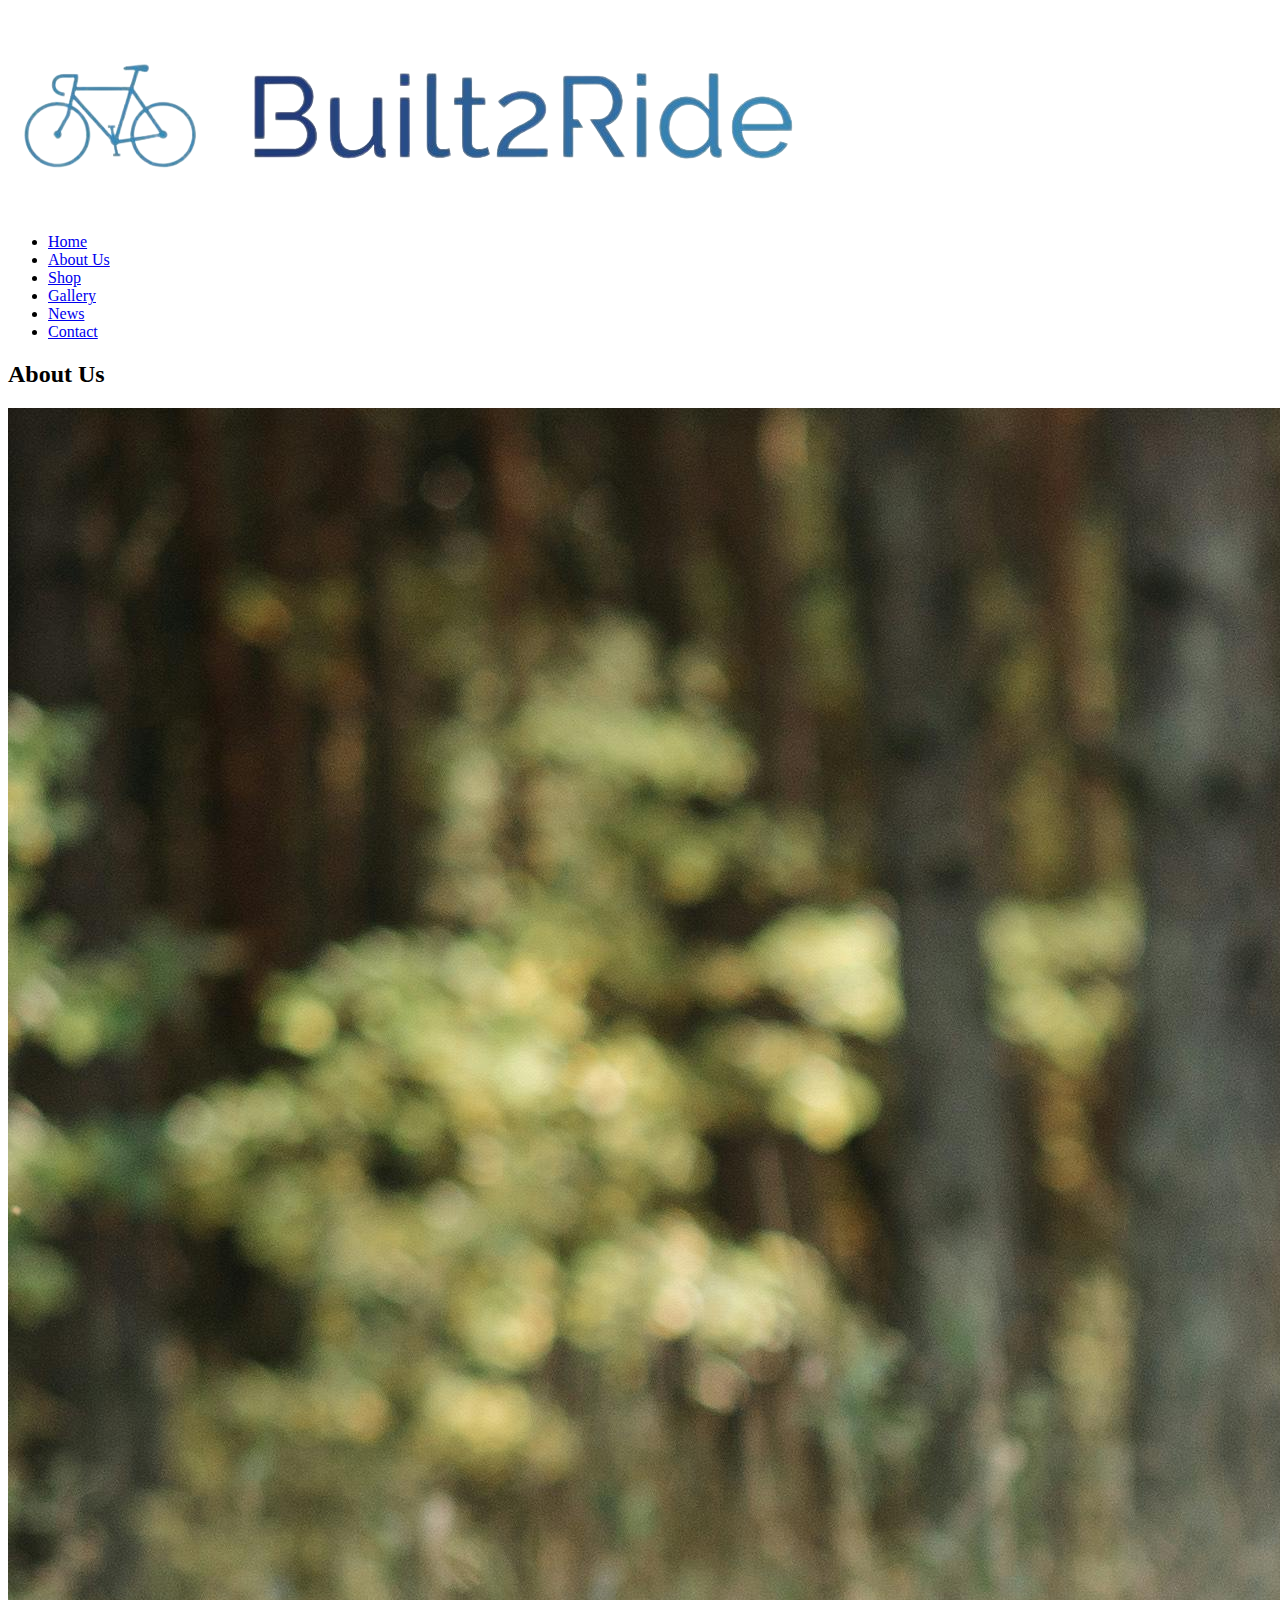
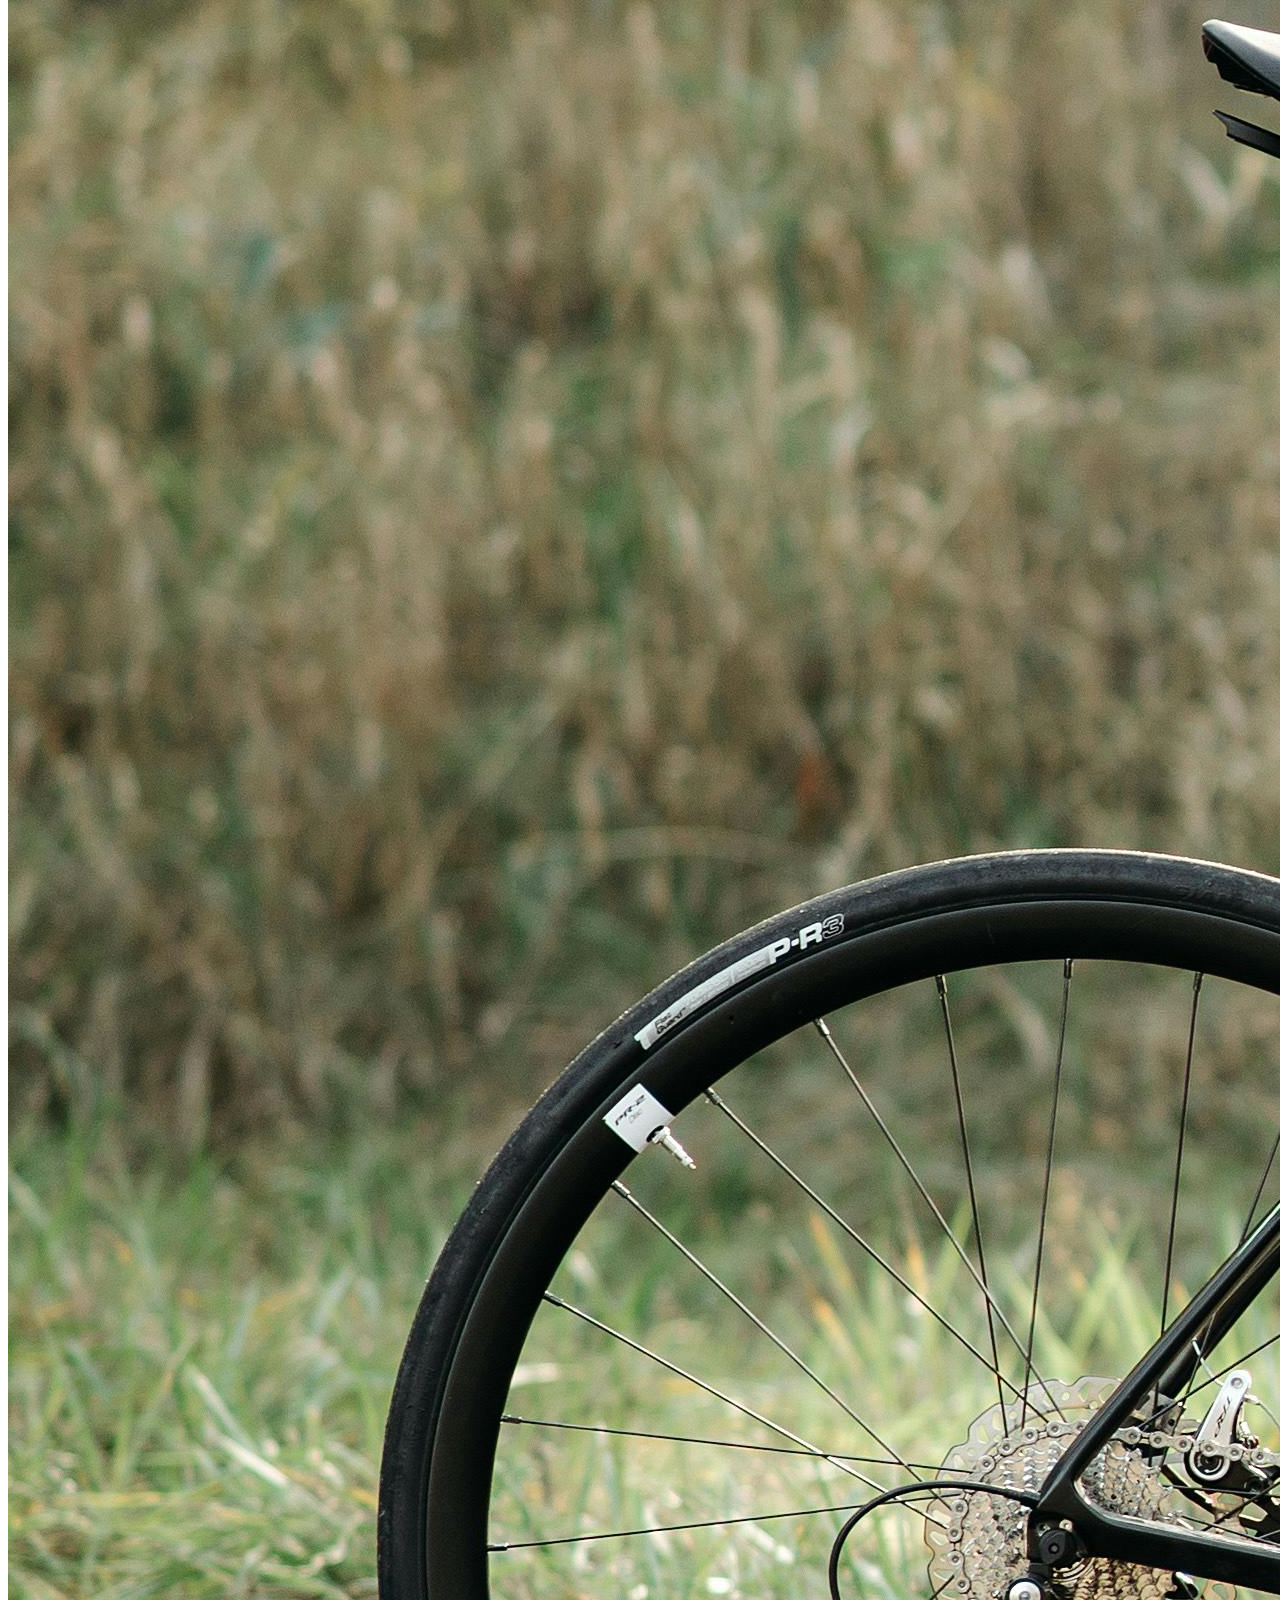
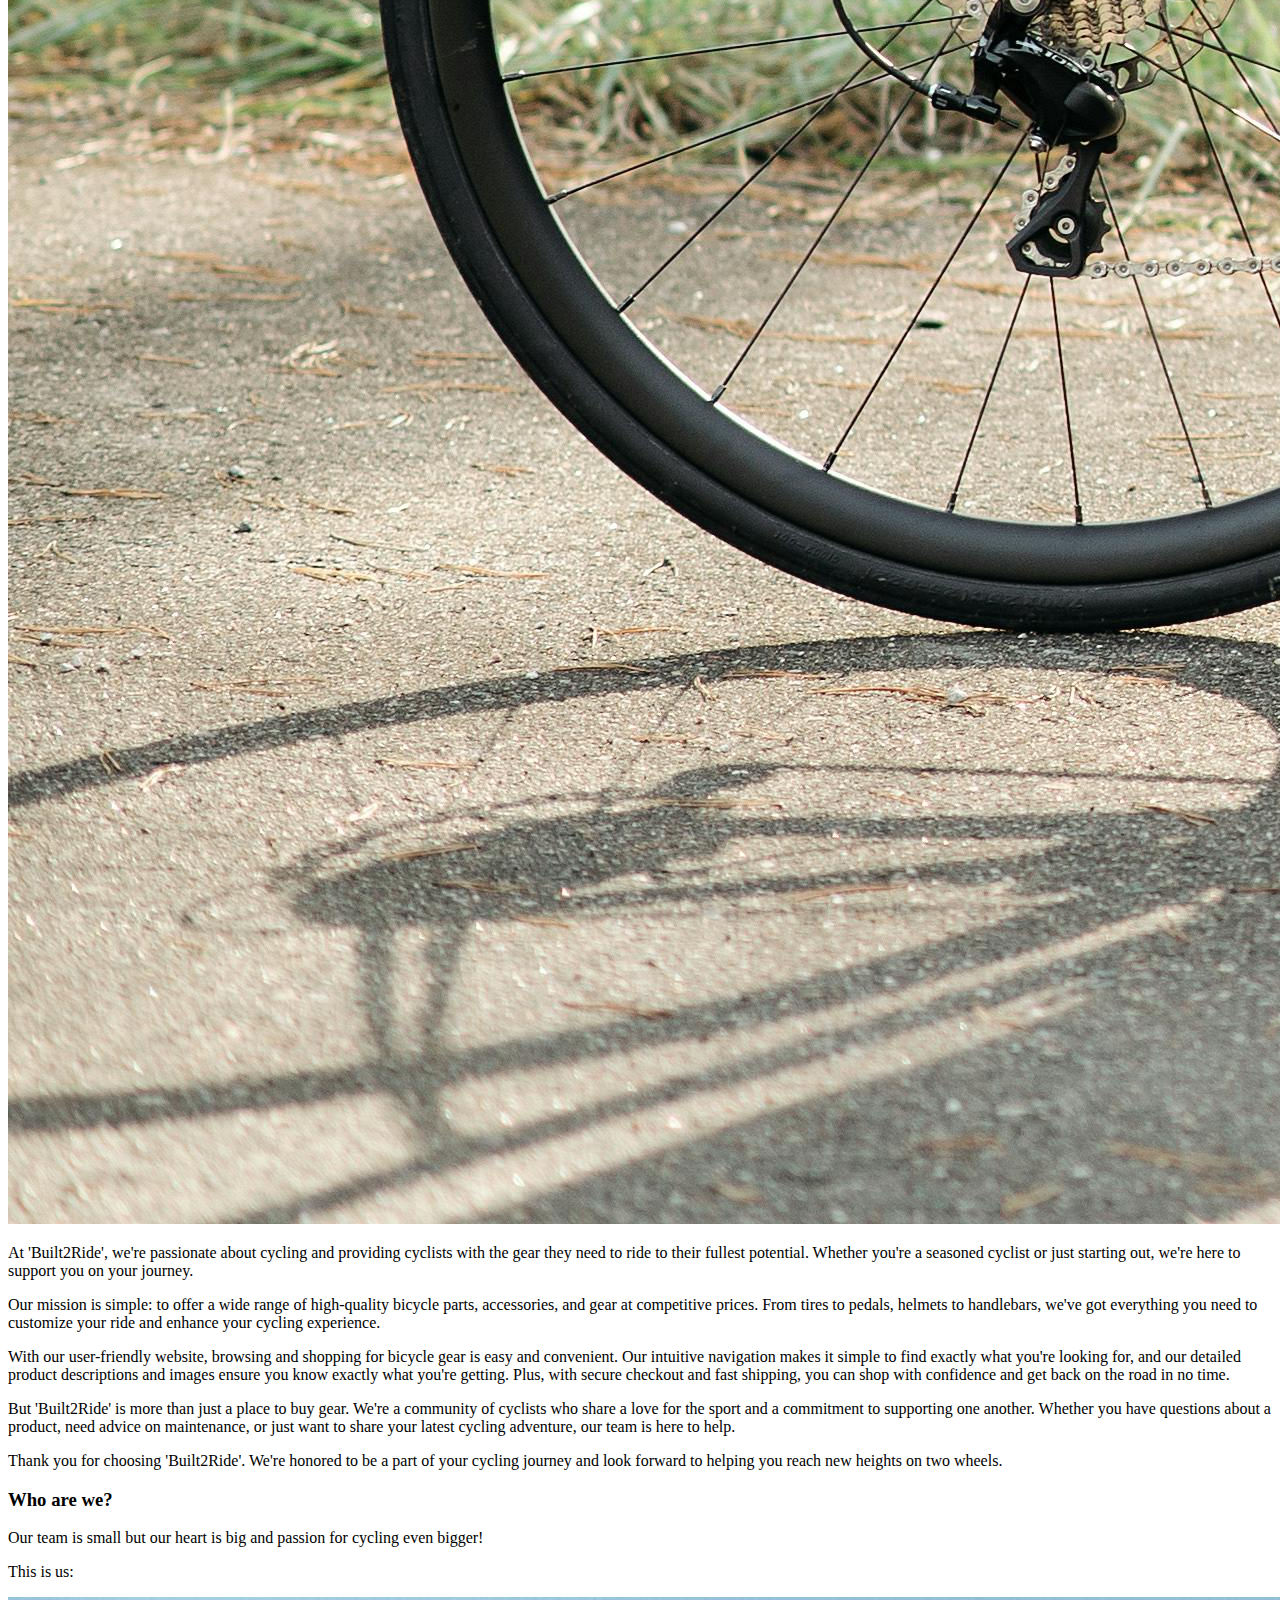
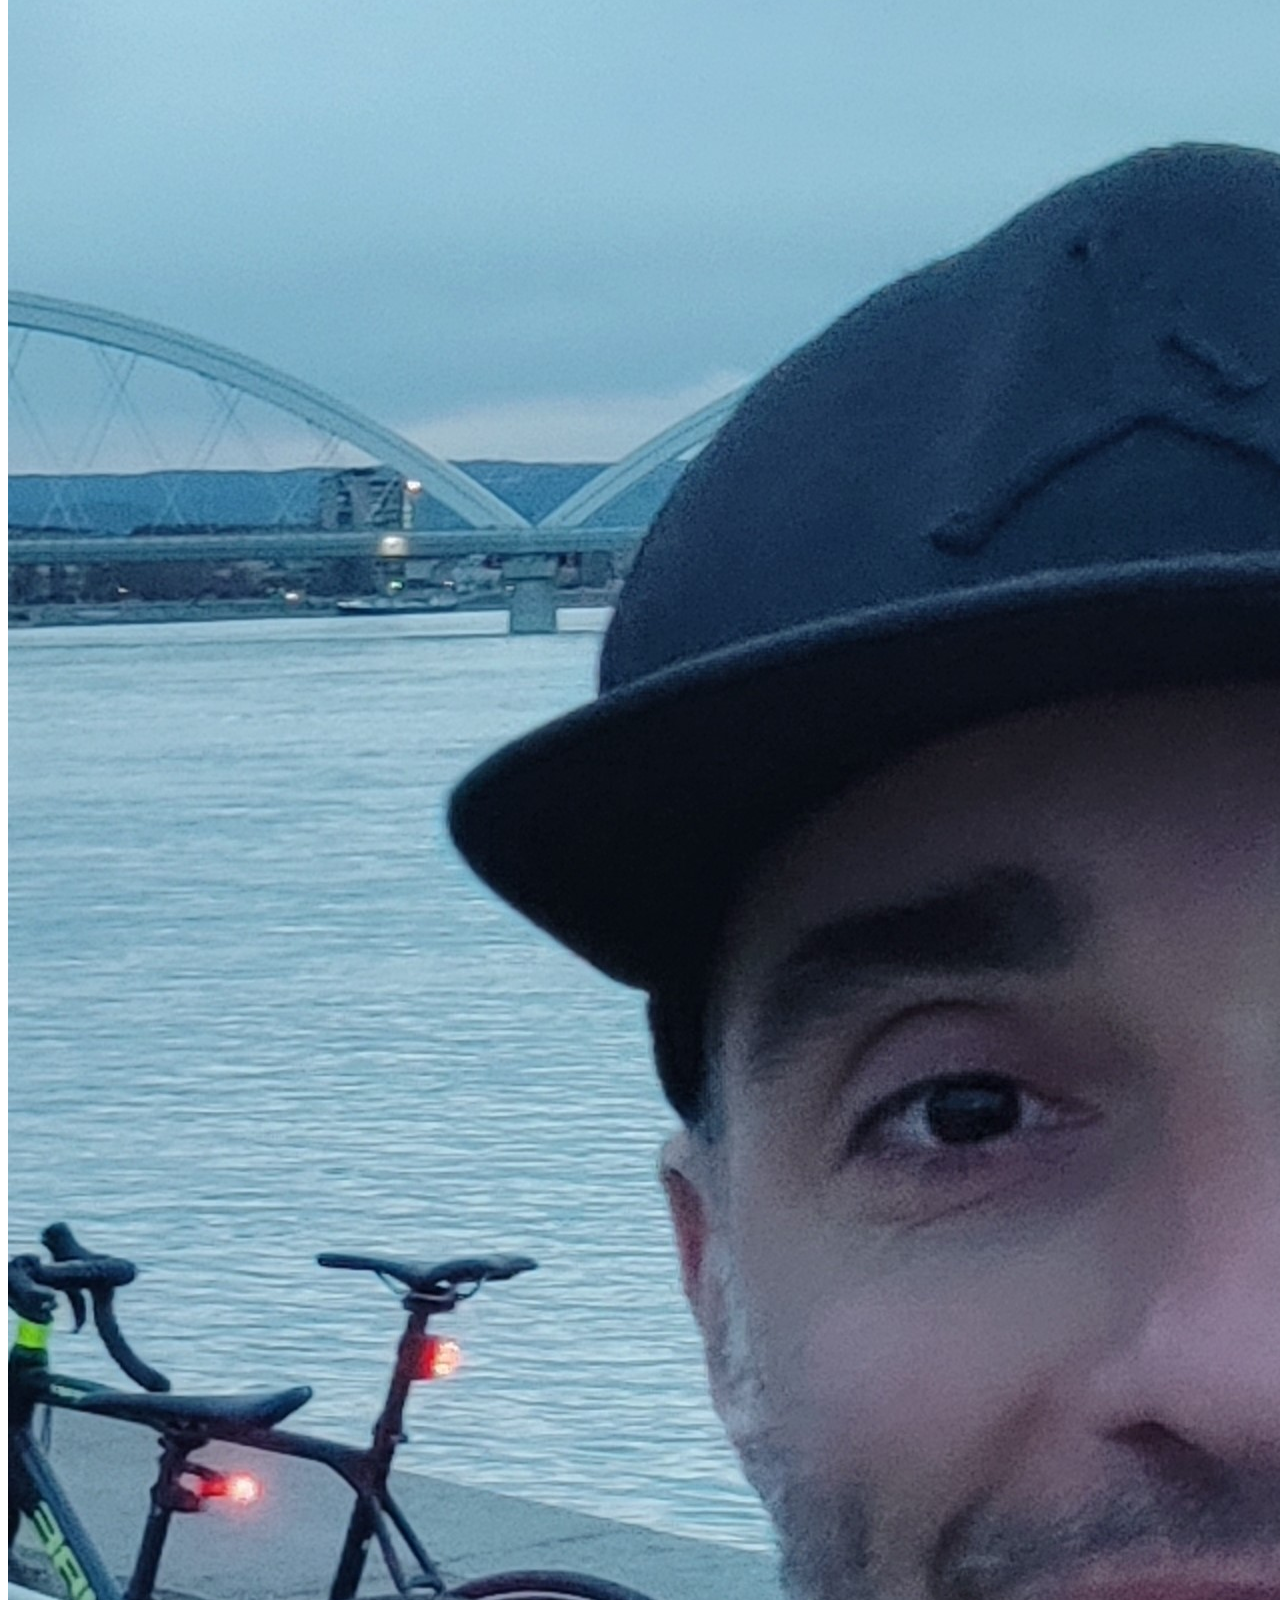
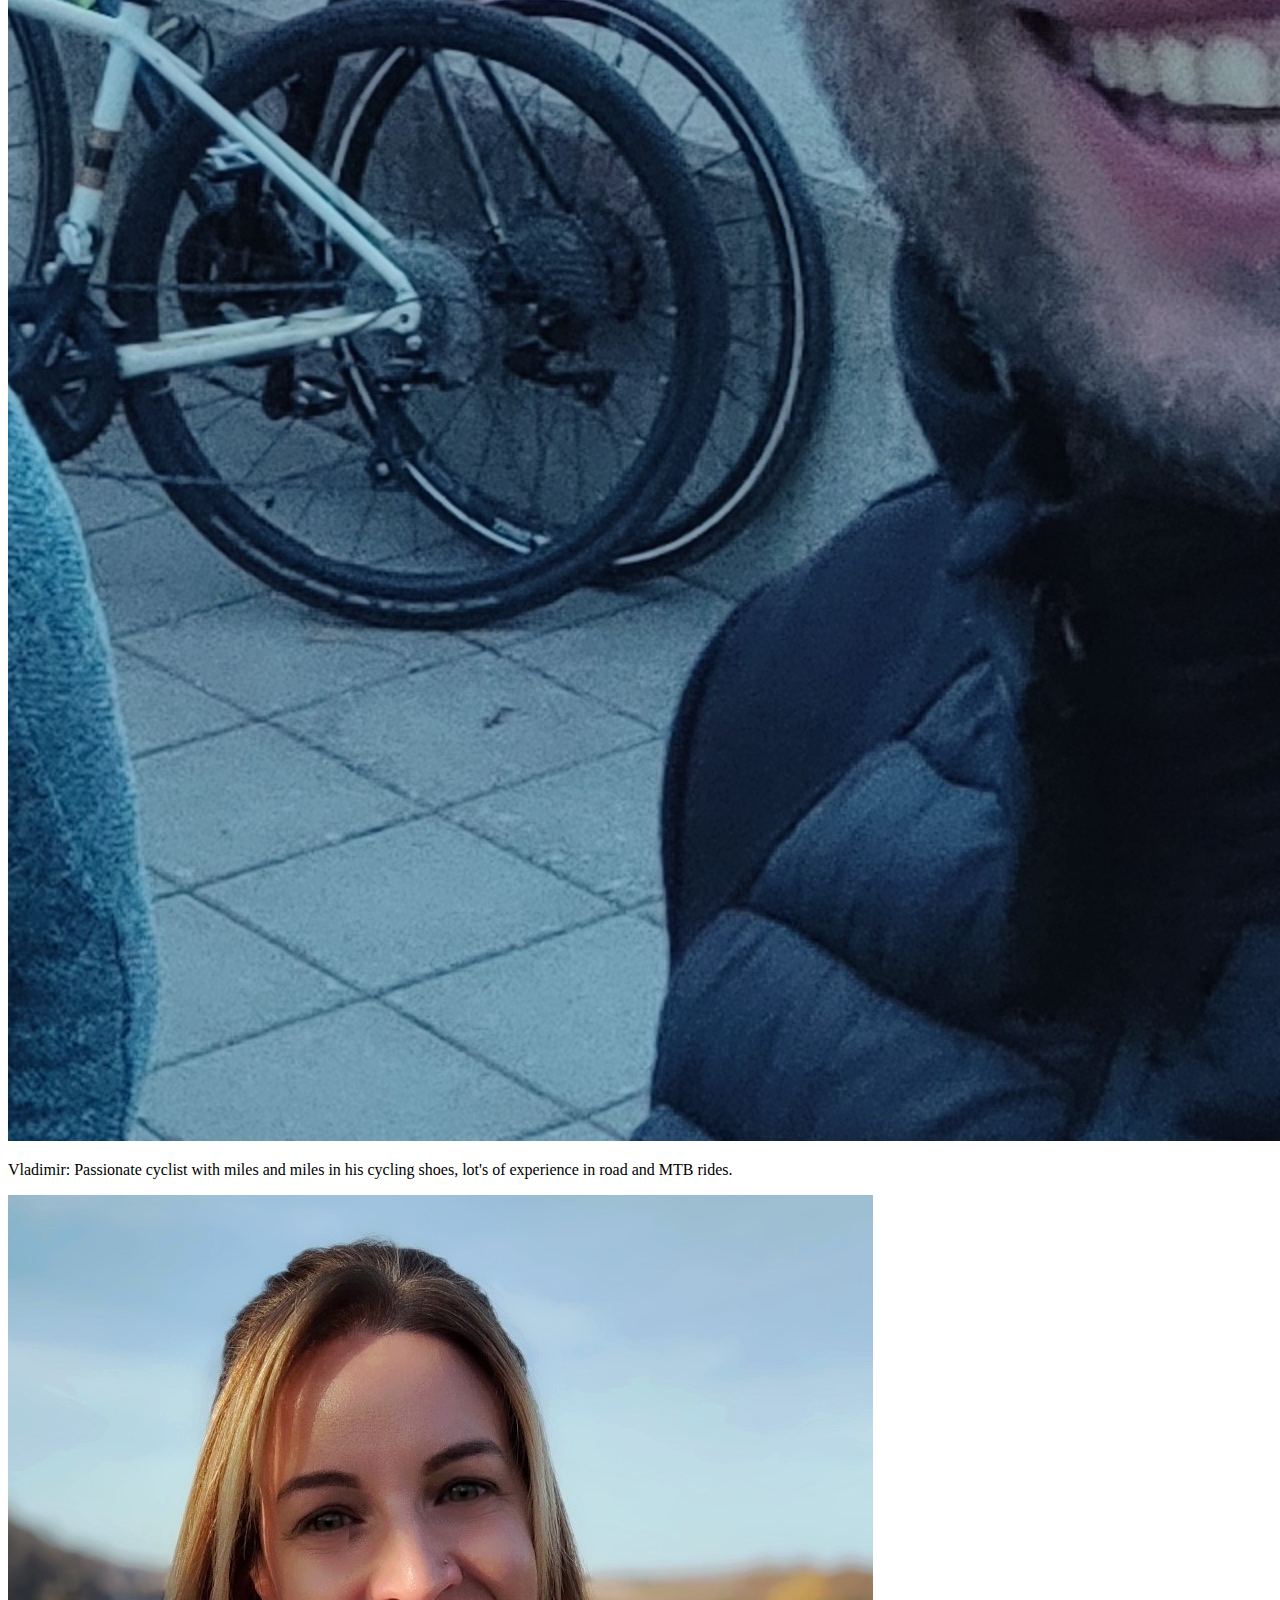
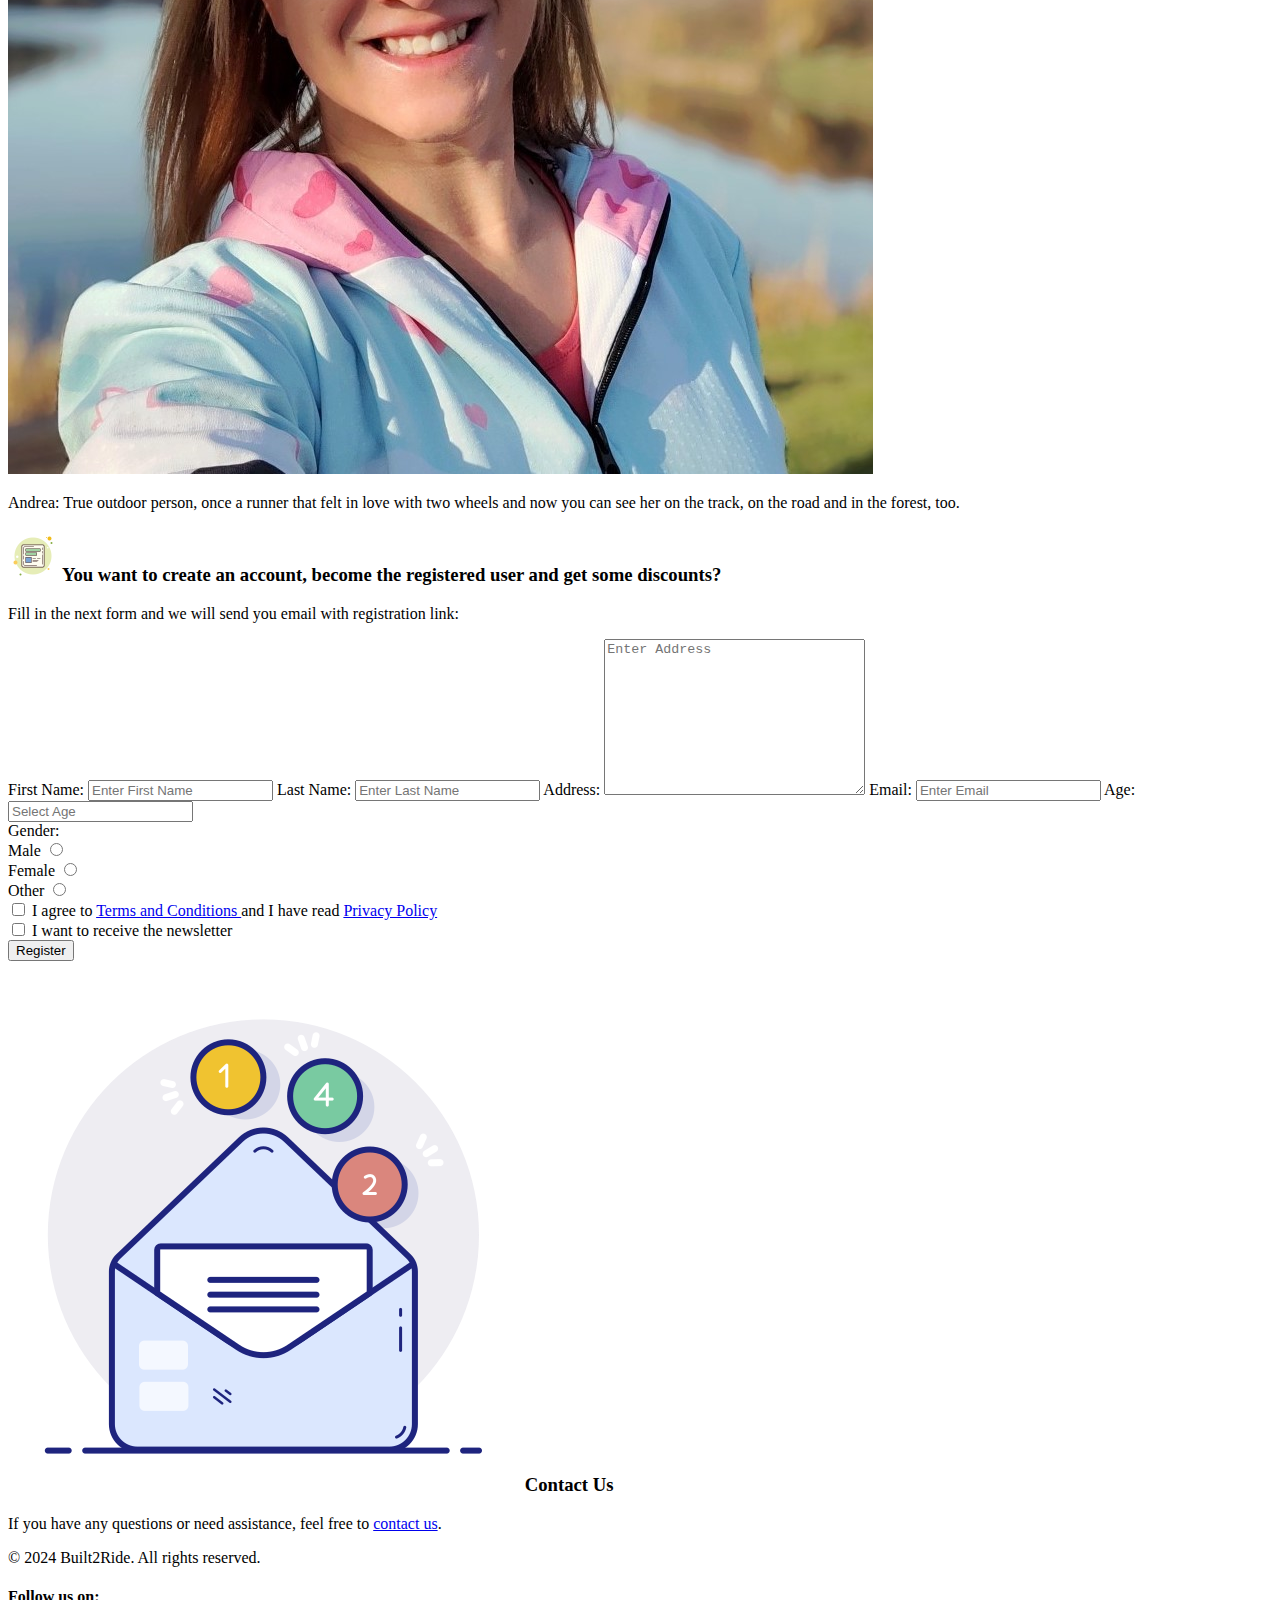
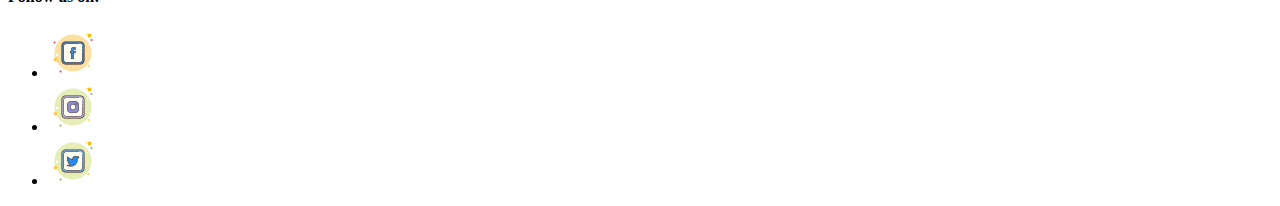
==== commit d2adf559: "Update about.html" ====
--- a/pages/about.html
+++ b/pages/about.html
@@ -5,7 +5,7 @@
     <meta name="viewport" content="width=device-width, initial-scale=1.0">
     <title>Built2Ride</title>
     <link rel="icon" type="image/x-icon" href="../favicon/fav32.png">
-    <link rel="stylesheet"  type="text/css" href="/style.css">
+    <link rel="stylesheet"  type="text/css" href="css/style.css">
 </head>
 <body>
     <div>
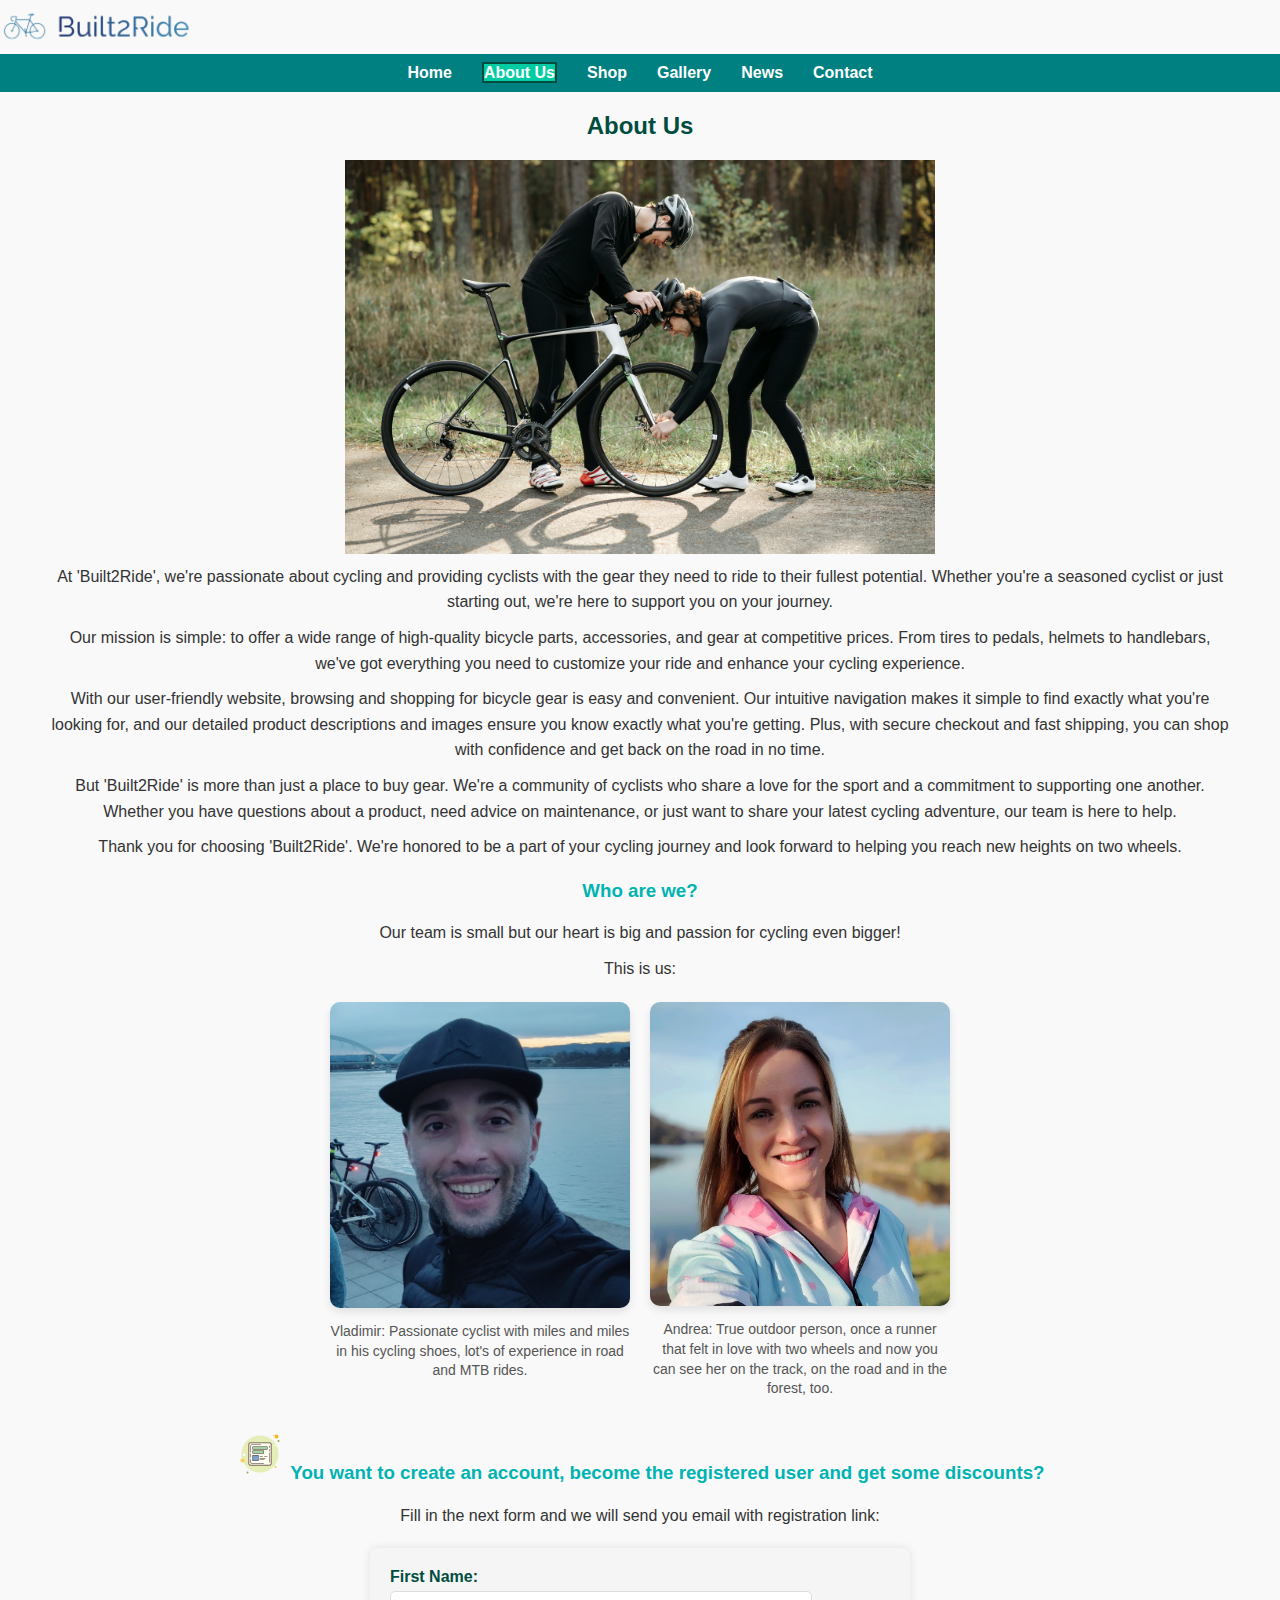
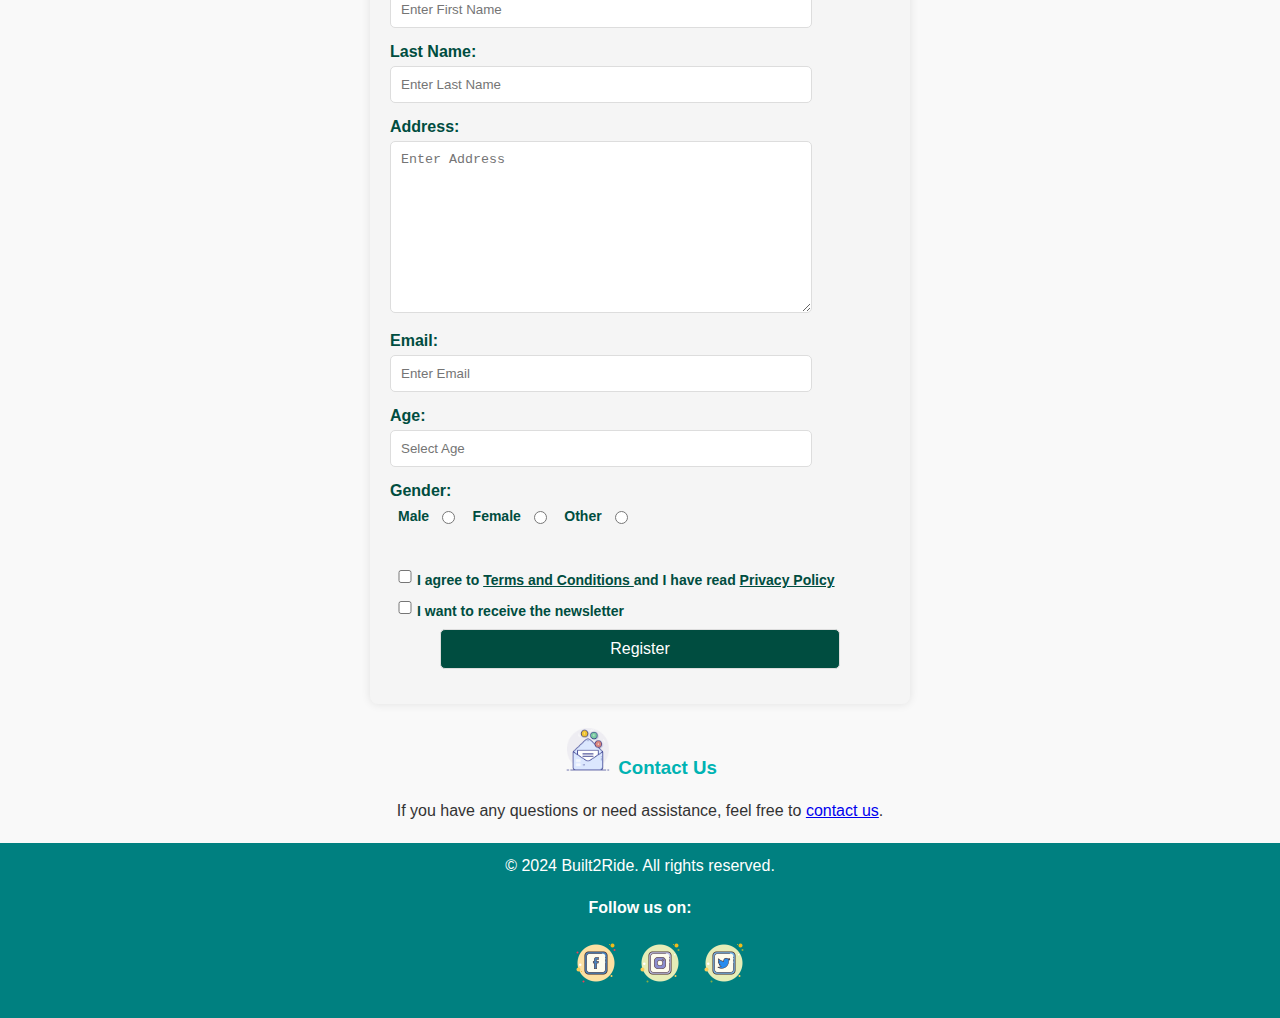
==== commit d2f04b17: "Update about.html" ====
--- a/pages/about.html
+++ b/pages/about.html
@@ -5,7 +5,7 @@
     <meta name="viewport" content="width=device-width, initial-scale=1.0">
     <title>Built2Ride</title>
     <link rel="icon" type="image/x-icon" href="../favicon/fav32.png">
-    <link rel="stylesheet"  type="text/css" href="css/style.css">
+    <link rel="stylesheet"  type="text/css" href="../style.css">
 </head>
 <body>
     <div>
--- a/style.css
+++ b/style.css
@@ -0,0 +1,908 @@
+/******** General Styles ***********/
+#logo {
+    width: 200px;
+    height: 50px;
+}
+
+body {
+    font-family: Arial, sans-serif;
+    margin: 0;
+    padding: 0;
+    background-color: #f9f9f9;
+    color: #333;
+}
+
+h1 {
+    color:  #001a1a;
+    text-align: center;
+}
+
+h2 {
+    color: #004d40;
+    text-align: center;
+    margin-top: 20px;
+}
+
+h3 {
+    color:  #00b3b3;
+    text-align: center;
+    margin-top: 20px;
+}
+
+h4 {
+    color: #7a7a52;
+    text-align: center;
+    margin-top: 20px;
+}
+
+p {
+    line-height: 1.6;
+    margin: 10px 0;
+    text-align: center;
+}
+
+.section {
+    padding: 0 50px 0 50px;
+}
+
+/* Icons */
+.smallIcon {
+    width: 50px;
+    height: 50px;
+    margin: 0;
+}
+
+
+/********* Navigation Styles *********/
+nav {
+    background-color: #008080;
+    padding: 10px 20px;
+}
+
+nav ul {
+    list-style-type: none;
+    margin: 0;
+    padding: 0;
+    display: flex;
+    justify-content: center;
+}
+
+nav ul li {
+    margin: 0 15px;
+}
+
+nav ul li a {
+    text-decoration: none;
+    color: #fff;
+    font-weight: bold;
+}
+
+nav ul li a:hover {
+    text-decoration: underline;
+}
+
+nav a.active {
+    background-color: #00cca3; 
+    color: #fff; 
+    font-weight: bold; 
+    border: 2px solid #004d40; 
+}
+
+/********** Table Styles ***********/
+table {
+    width: 60%;
+    margin: 20px auto;
+    border: 1px solid;
+    border-collapse: collapse;
+}
+
+table, th, td {
+    border: 1px solid #ddd;
+}
+
+th, td {
+    padding: 10px;
+    text-align: center;
+}
+
+th {
+    background-color: #004d40;
+    color: #fff;
+}
+
+caption {
+    font-weight: bold;
+    margin-bottom: 10px;
+}
+
+
+/********** Home Page Elements ********/
+#homeImg {
+    display: block;
+    width: 100%;
+    height: auto; 
+    margin: 0; 
+}
+
+#rideImg {
+    display: block;
+    margin: 20px auto; 
+    max-width: 80%; 
+    height: auto; 
+    transition: transform 0.3s ease, opacity 0.3s ease;
+}
+
+#rideImg:hover {
+    transform: rotate(360deg);
+}
+
+
+/*********** About Us Elements***********/
+#imgAboutUs {
+    display: block;
+    margin: 0 auto; 
+    max-width: 50%;
+    height: auto;
+}
+
+.image-container {
+    display: flex; 
+    justify-content: center; 
+    gap: 20px; 
+    margin: 20px 0; 
+}
+
+.image-box {
+    text-align: center; 
+    max-width: 300px; 
+}
+
+.image-box img {
+    width: 100%; 
+    height: auto; 
+    border-radius: 10px; 
+    box-shadow: 0 4px 8px rgba(0, 0, 0, 0.1); 
+    transition: transform 0.3s ease, box-shadow 0.3s ease; 
+}
+
+.image-box img:hover {
+    transform: scale(1.05); 
+    box-shadow: 0 6px 12px rgba(0, 0, 0, 0.2); 
+}
+
+.image-box p {
+    margin-top: 10px; 
+    font-size: 14px; 
+    color: #555; 
+    line-height: 1.4; 
+}
+
+
+/********* Shop Elements ************/
+.shopImg {
+    display: block;
+    margin: 0 auto;
+    width: 300px;
+    height: auto;
+}
+
+.shopItems h3 {
+    padding-top: 40px;
+}
+
+.shopItems p {
+    max-width: 800px; 
+    margin: 0 auto; 
+    line-height: 1.6; 
+    color: #333;
+    padding: 10px;
+}
+
+.shopPrice {
+    font-weight: bold; 
+    font-size: 18px; 
+    margin-top: 10px; 
+}
+
+#reviewSection h2 {
+    padding-top:40px;
+}
+
+
+/************** Gallery Elements ***********/
+.gallery-item {
+    text-align: center; 
+    max-width: 800px; 
+    margin: 0 auto; 
+}
+
+.gallery-item p {
+    padding: 10px 0 30px 0;
+}
+
+.galleryImg {
+    width: 100%; 
+    max-width: 500px; 
+    height: auto; 
+    border-radius: 8px; 
+    box-shadow: 0 4px 8px rgba(0, 0, 0, 0.1); 
+    transition: transform 0.3s ease; 
+}
+
+.galleryImg:hover {
+    transform: scale(1.05); 
+}
+
+#news-section {
+    margin: 50px auto; 
+    padding: 20px;
+    max-width: 800px; 
+    background-color: #f5f5f5; 
+    border-radius: 8px;
+    box-shadow: 0 4px 10px rgba(0, 0, 0, 0.1); 
+}
+
+
+/****************** News Elements *************/
+.newsItem { 
+    max-width: 1000px; 
+    margin: 0 auto; 
+}
+
+.newsItem p {
+    text-align: justify;
+}
+
+.newsItem h2 {
+    padding-top: 20px;
+
+}
+
+.newsItem ul {
+    background: #adebeb;
+    color: #145252;
+}
+
+.newsItem ul li {
+    list-style-type: circle;
+}
+
+.newsItem ol {
+    background: #ffe6e6;
+    color: #ff4d4d;
+}
+
+.newsImg {
+    width: 100%; 
+    max-width: 700px; 
+    height: auto; 
+    display: block; 
+    margin-left: auto; 
+    margin-right: auto;
+    border-radius: 8px; 
+    box-shadow: 0 4px 8px rgba(0, 0, 0, 0.1); 
+    transition: transform 0.3s ease; 
+    text-align: center; 
+}
+
+
+/*********** Contact Us *************/
+.imgContact {
+    display: block;
+    margin: 20px auto; 
+    width: 300px; 
+    height: auto; 
+    border-radius: 10px; 
+    box-shadow: 0 4px 8px rgba(0, 0, 0, 0.2); 
+    transition: transform 0.3s ease, box-shadow 0.3s ease; 
+}
+
+.imgContact:hover {
+    transform: scale(1.05); 
+    box-shadow: 0 6px 12px rgba(0, 0, 0, 0.4); 
+}
+
+.map {
+    display: block;
+    margin: 20px auto; 
+    width: 100%; 
+    max-width: 600px; 
+    height: 400px; 
+    border: 2px solid #004d40; 
+    border-radius: 10px; 
+    box-shadow: 0 4px 8px rgba(0, 0, 0, 0.2); 
+}
+
+/*********** Privacy and Terms Elements ***************/
+.terms-privacy-page {
+    text-align: left;
+    line-height: 1.6; 
+    margin: 20px; 
+    font-size: 16px; 
+    font-family: Arial, sans-serif; 
+}
+
+.terms-privacy-page p {
+    text-align: left; 
+}
+
+.terms-privacy-page footer p {
+    text-align: center;
+}
+
+.backText {
+    font-style: italic;
+    color: #26734d;
+}
+
+
+/********** Footer Styles ***********/
+footer {
+    background-color: #008080;
+    color: #fff;
+    text-align: center;
+    padding: 10px 0;
+    margin-top: 20px;
+}
+
+footer p {
+    margin: 0;
+}
+
+footer ul li {
+    margin: 0 5px;
+    display: inline;
+}
+
+footer ul li a {
+    margin: 0;
+    padding: 0;
+    width: 50px;
+    height: 50px;
+    list-style-type: none;  
+}
+
+footer h4 {
+    color: #ffffff;
+}
+
+
+/******* Form Styles ********/
+/*Email Form*/
+#emailForm {
+    width: 50%;
+    margin: 20px auto;
+    background-color: #fff;
+    padding: 20px;
+    border-radius: 8px;
+    box-shadow: 0 0 10px rgba(0, 0, 0, 0.1);
+}
+
+#emailForm label {
+    display: block;
+    font-weight: bold;
+    margin-bottom: 0;
+    color: #004d40;
+}
+
+#emailForm input[type="email"] {
+    width: 50%;
+    padding: 10px;
+    margin-bottom: 15px;
+    border: 1px solid #ddd;
+    border-radius: 5px;
+    font-family: 'Arial', sans-serif;
+    font-size: 14px;
+    transition: background-color 0.3s ease;
+}
+
+#emailform input:placeholder {
+    font-family: Courier;
+    color: #888;
+}
+
+#emailForm input:hover {
+    background-color: #c6ecd9;
+}
+
+#emailForm input[type="checkbox"] {
+    margin-right: 10px;
+    accent-color: #004d40; 
+}
+
+.checkbox-label {
+    display: flex;
+    align-items: center;
+    margin-bottom: 15px;
+    font-size: 14px;
+}
+
+.checkbox-label a {
+    color: #004d40;
+    text-decoration: underline;
+}
+
+.checkbox-label a:hover {
+    color: #00cccc;
+}
+
+/* About Us Form */
+#aboutUsForm {
+    width: 80%;
+    max-width: 500px;
+    margin: 20px auto;
+    padding: 20px;
+    background-color: #f5f5f5;
+    border-radius: 8px;
+    box-shadow: 0 0 10px rgba(0, 0, 0, 0.1);
+}
+
+#aboutUsForm label {
+    display: block;
+    font-weight: bold;
+    margin-bottom: 5px;
+    color: #004d40;
+}
+
+#aboutUsForm input, #aboutUsForm textarea {
+    width: 80%;
+    padding: 10px;
+    margin-bottom: 15px;
+    border: 1px solid #ddd;
+    border-radius: 5px;
+}
+
+#aboutUsForm input:hover, #aboutUsForm textarea:hover {
+    background-color: #c6ecd9;
+}
+
+.gender-section {
+    margin-bottom: 20px;
+}
+
+.gender-section label {
+    display: block;
+    font-size: 16px;
+    font-weight: bold;
+    margin-bottom: 10px;
+}
+
+.gender-options {
+    display: block;
+}
+
+.gender-options div {
+    display: inline-flex; 
+    align-items: left; 
+    margin-bottom: 8px;
+    margin-top: 3px;
+}
+
+.gender-options input[type="radio"] {
+    accent-color: #004d40; 
+    margin-top: 3px;
+    margin-right: 5px;
+}
+
+.gender-options label {
+    margin-left: 8px;
+    margin-right: 8px;
+    font-size: 14px;
+    color: #333;
+}
+
+.agreement-section {
+    display: block;
+    margin-top: 20px;
+}
+
+
+.agreement-item {
+    display: grid;
+    grid-template-columns: auto 1fr;
+    align-items: center;
+}
+
+.agreement-item input[type="checkbox"] {
+    margin-right: 10px;
+    accent-color: #004d40;
+}
+
+.agreement-item label {
+    font-size: 14px;
+    color: #333;
+    margin: 0;
+}
+
+.agreement-item label a {
+    color: #004d40;
+    text-decoration: underline;
+}
+
+.agreement-item label a:hover {
+    color: #00cccc;
+}
+
+
+
+/* Search Form on Shop */
+#searchShopForm {
+    width: 80%;
+    max-width: 500px;
+    margin: 20px auto; 
+    padding: 20px;
+    background-color: #f5f5f5;
+    border-radius: 8px;
+    border: 1px solid #ddd; 
+    box-shadow: 0 0 10px rgba(0, 0, 0, 0.1); 
+}
+
+#searchShopForm input[type="text"] {
+    width: 80%;
+    padding: 10px;
+    margin-bottom: 15px;
+    border: 1px solid #ddd;
+    border-radius: 5px;
+    font-size: 14px;
+    transition: background-color 0.3s ease;
+}
+
+    form.shop-search-form input[type="text"]:hover {
+        background-color: #e0f7fa;
+    }
+    
+   #searchShopForm input::placeholder {
+        font-family: Courier;
+        color: #888;
+    }
+    
+
+/* Review Form on Shop */
+#reviewForm {
+    width: 80%; 
+    max-width: 500px; 
+    margin: 30px auto; 
+    padding: 20px;
+    background-color: #f5f5f5; 
+    border-radius: 8px;
+    border: 1px solid #ddd; 
+    box-shadow: 0 0 10px rgba(0, 0, 0, 0.1); 
+}
+
+#reviewForm label {
+    display: block; 
+    margin: 0 40px;
+    font-size: 14px;
+    color: #555; 
+    font-weight: bold;
+}
+
+#reviewForm input[type="text"], 
+#reviewForm textarea {
+    display: block; 
+    margin: 0 auto;
+    width: 80%;
+    padding: 10px;
+    margin-bottom: 15px;
+    border: 1px solid #ddd;
+    border-radius: 5px;
+    font-size: 14px;
+    transition: background-color 0.3s ease;
+}
+
+#reviewForm input[type="text"]:hover, 
+#reviewForm textarea:hover {
+    background-color: #e0f7fa; 
+}
+
+#reviewForm input::placeholder,
+#reviewForm textarea::placeholder {
+    font-family:  Courier;
+    color: #888;
+}
+
+#ratingSection label {
+    display: block; 
+    margin: 0 0 5px 230px;
+}
+
+#rating {
+    display: block; 
+    margin: 0 auto;
+    text-align: center; 
+    font-weight: bold;
+    font-size: 16px; 
+}
+
+
+/* Survey For on Gallery */
+#bikeTypeForm {
+    margin-top: 20px; 
+    padding: 20px;
+    background-color: #ffffff;
+    border: 1px solid #ddd;
+    border-radius: 8px;
+    box-shadow: 0 4px 8px rgba(0, 0, 0, 0.1); 
+    max-width: 600px; 
+    margin-left: auto;
+    margin-right: auto; 
+}
+
+#bikeTypeForm label {
+    display: block;
+    font-size: 14px;
+    font-weight: bold;
+    margin-top: 15px;
+    color: #555;
+}
+
+#bikeTypeForm input[type="email"] {
+    width: 80%; 
+    padding: 10px;
+    margin-bottom: 15px;
+    border: 1px solid #ddd;
+    border-radius: 5px;
+    font-size: 14px;
+    transition: background-color 0.3s ease, border-color 0.3s ease;
+}
+
+#bikeTypeForm input[type="text"]:hover, 
+#bikeTypeForm textarea:hover,
+#bikeTypeForm input[type="text"]:focus, 
+#bikeTypeForm textarea:focus {
+    background-color: #e0f7fa; 
+    border-color: #004d40; 
+}
+
+#bikeTypeForm label.radio-label {
+    display: inline-flex; 
+    align-items: center; 
+    font-size: 14px; 
+    margin-right: 20px; 
+    cursor: pointer; 
+}
+
+#bikeTypeFor input[type="radio"] {
+    margin-right: 10px; 
+    vertical-align: middle; 
+}
+
+#bikeTypeFor input[type="radio"]:checked {
+    accent-color: #004d40; 
+}
+
+
+/* Contact Us Form */
+#contactUsForm {
+    width: 100%;
+    max-width: 500px; 
+    margin: 20px auto; 
+    padding: 20px;
+    background-color: #f9f9f9; 
+    border-radius: 10px;
+    box-shadow: 0 4px 8px rgba(0, 0, 0, 0.1); 
+}
+
+
+#contactUsForm label {
+    display: block;
+    margin-bottom: 8px;
+    font-weight: bold;
+    font-size: 14px;
+    color: #333;
+}
+
+#contactUsForm input[type="text"],
+#contactUsForm input[type="email"],
+#contactUsForm input[type="tel"],
+#contactUsForm textarea {
+    width: 80%; 
+    padding: 10px;
+    margin-bottom: 15px;
+    border: 1px solid #ddd;
+    border-radius: 5px;
+    font-size: 14px;
+    font-family: Arial, sans-serif;
+    transition: background-color 0.3s ease, border-color 0.3s ease;
+}
+
+
+#contactUsForm input:hover,
+#contactUsForm textarea:hover {
+    background-color: #e0f7fa; 
+    border-color: #004d40; 
+}
+
+#contactUsForm input:focus,
+#contactUsForm textarea:focus {
+    outline: none; 
+    background-color: #e0f7fa;
+    border-color: #004d40;
+}
+
+
+/******* Buttons ********/
+
+.button1 {
+    display: block; 
+    margin: 0 auto;
+    width: 80%;
+    background-color: #004d40;
+    color: #fff;
+    border: none;
+    padding: 10px 20px;
+    border-radius: 5px;
+    cursor: pointer;
+    font-size: 16px;
+    transition: background-color 0.3s ease;
+}
+
+.button1:hover {
+    background-color: #757575; 
+    transform: scale(1.05); 
+}
+
+.addCart {
+    display: block; 
+    margin: 10px auto; 
+    padding: 15px 30px; 
+    font-size: 18px; 
+    background-color: #00b3b3; 
+    color: #fff; 
+    border: none; 
+    border-radius: 5px; 
+    cursor: pointer; 
+    transition: background-color 0.3s ease, transform 0.2s ease; 
+}
+
+.addCart:hover {
+    background-color: #008080; 
+    transform: scale(1.05); 
+}
+
+.reviewButton {
+    display: block;
+    width: 80%;
+    margin: 20px auto; 
+    padding: 15px 30px; 
+    font-size: 16px; 
+    background-color: #004d40; 
+    color: #fff;
+    border: none;
+    border-radius: 5px;
+    cursor: pointer;
+    transition: background-color 0.3s ease, transform 0.2s ease; 
+}
+
+.reviewButton:hover {
+    background-color: #757575; 
+    transform: scale(1.05); 
+}
+   
+.contactUsButton {
+    display: block;
+    width: 80%;
+    margin: 20px auto; 
+    padding: 10px;
+    font-size: 16px;
+    font-weight: bold;
+    color: #fff;
+    background-color: #004d40; 
+    border: none;
+    border-radius: 5px;
+    cursor: pointer;
+    transition: background-color 0.3s ease;
+}
+
+.contactUsButton:hover {
+    background-color: #757575; 
+    transform: scale(1.05); 
+}
+
+
+
+/*************** Media Queries for responsiveness **************/
+
+/* Mobile */
+@media screen and (max-width: 768px) {
+   
+    #logo {
+        max-width: 100px;
+    }
+
+    h1 {
+        font-size: 28px;
+    }
+    h2 {
+        font-size: 24px;
+    }
+    h3 {
+        font-size: 22px;
+    }
+    h4 {
+        font-size: 20px;
+    }
+
+    p {
+        font-size: 14px;
+        padding: 0 10px; 
+    }
+
+    nav ul {
+        flex-direction: column;
+    }
+
+    nav ul li {
+        margin: 10px 0;
+    }
+
+    section {
+        padding: 10px;
+    }
+
+    #homeImg {
+        width: 100%;
+    }
+
+    #rideImg {
+        width: 80%;
+    }
+
+    #emailForm {
+        width: 100%;
+        margin-top: 15px;
+    }
+
+    #emailForm input[type="email"], input[type="checkbox"] {
+        font-size: 12px;  
+        padding: 8px;     
+    }
+
+    footer ul {
+        flex-direction: column;
+    }
+
+    footer ul li {
+        margin: 10px 0;
+    }
+}
+
+/* Tablet */
+@media screen and (max-width: 1024px) {
+    h1 {
+        font-size: 22px;
+    }
+    h2 {
+        font-size: 20px;
+    }
+    h3 {
+        font-size: 18px;
+    }
+    h4 {
+        font-size: 16px;
+    }
+
+    nav ul {
+        justify-content: space-around;
+    }
+
+    section {
+        padding: 15px;
+    }
+
+    #homeImg {
+        width: 100%;
+    }
+
+    #rideImg {
+        width: 60%;
+    }
+
+    #emailForm {
+        width: 100%;
+    }
+
+    #emailForm input[type="email"], input[type="checkbox"] {
+        font-size: 14px;  
+    }
+}
